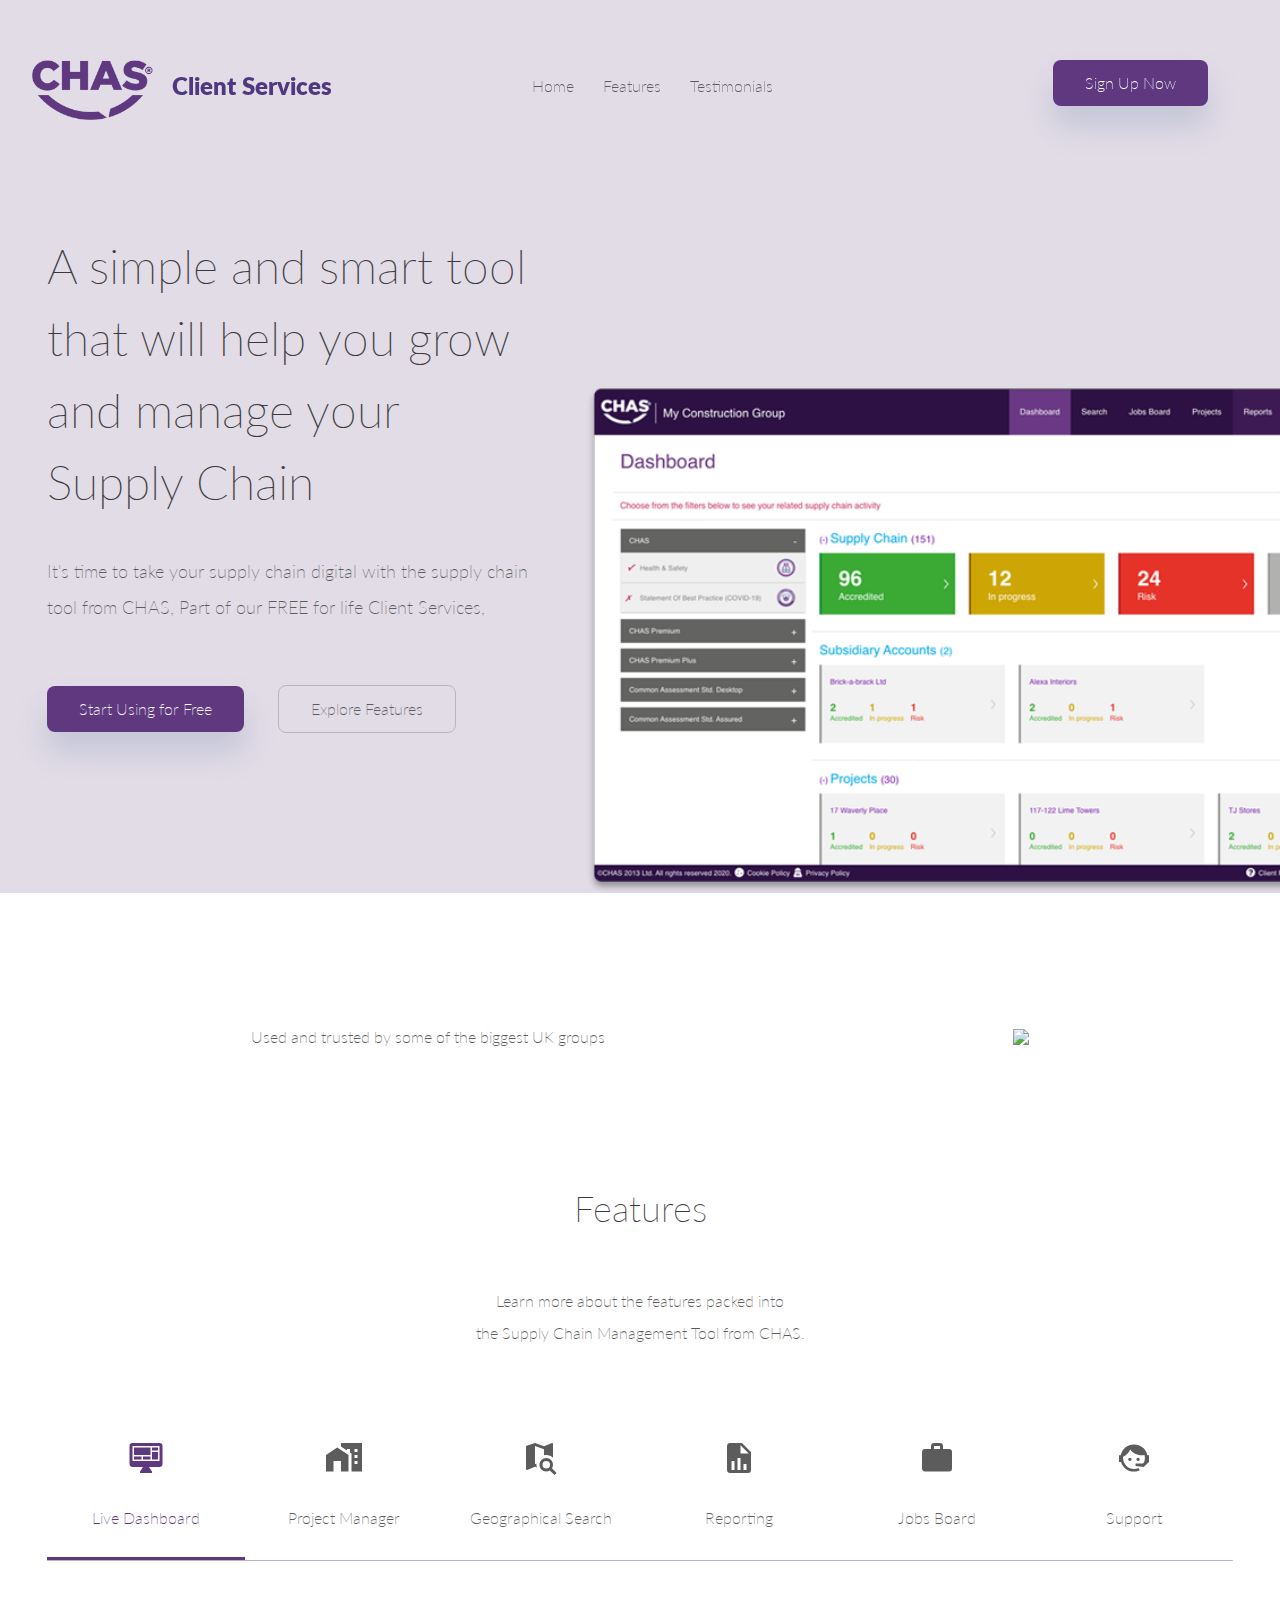
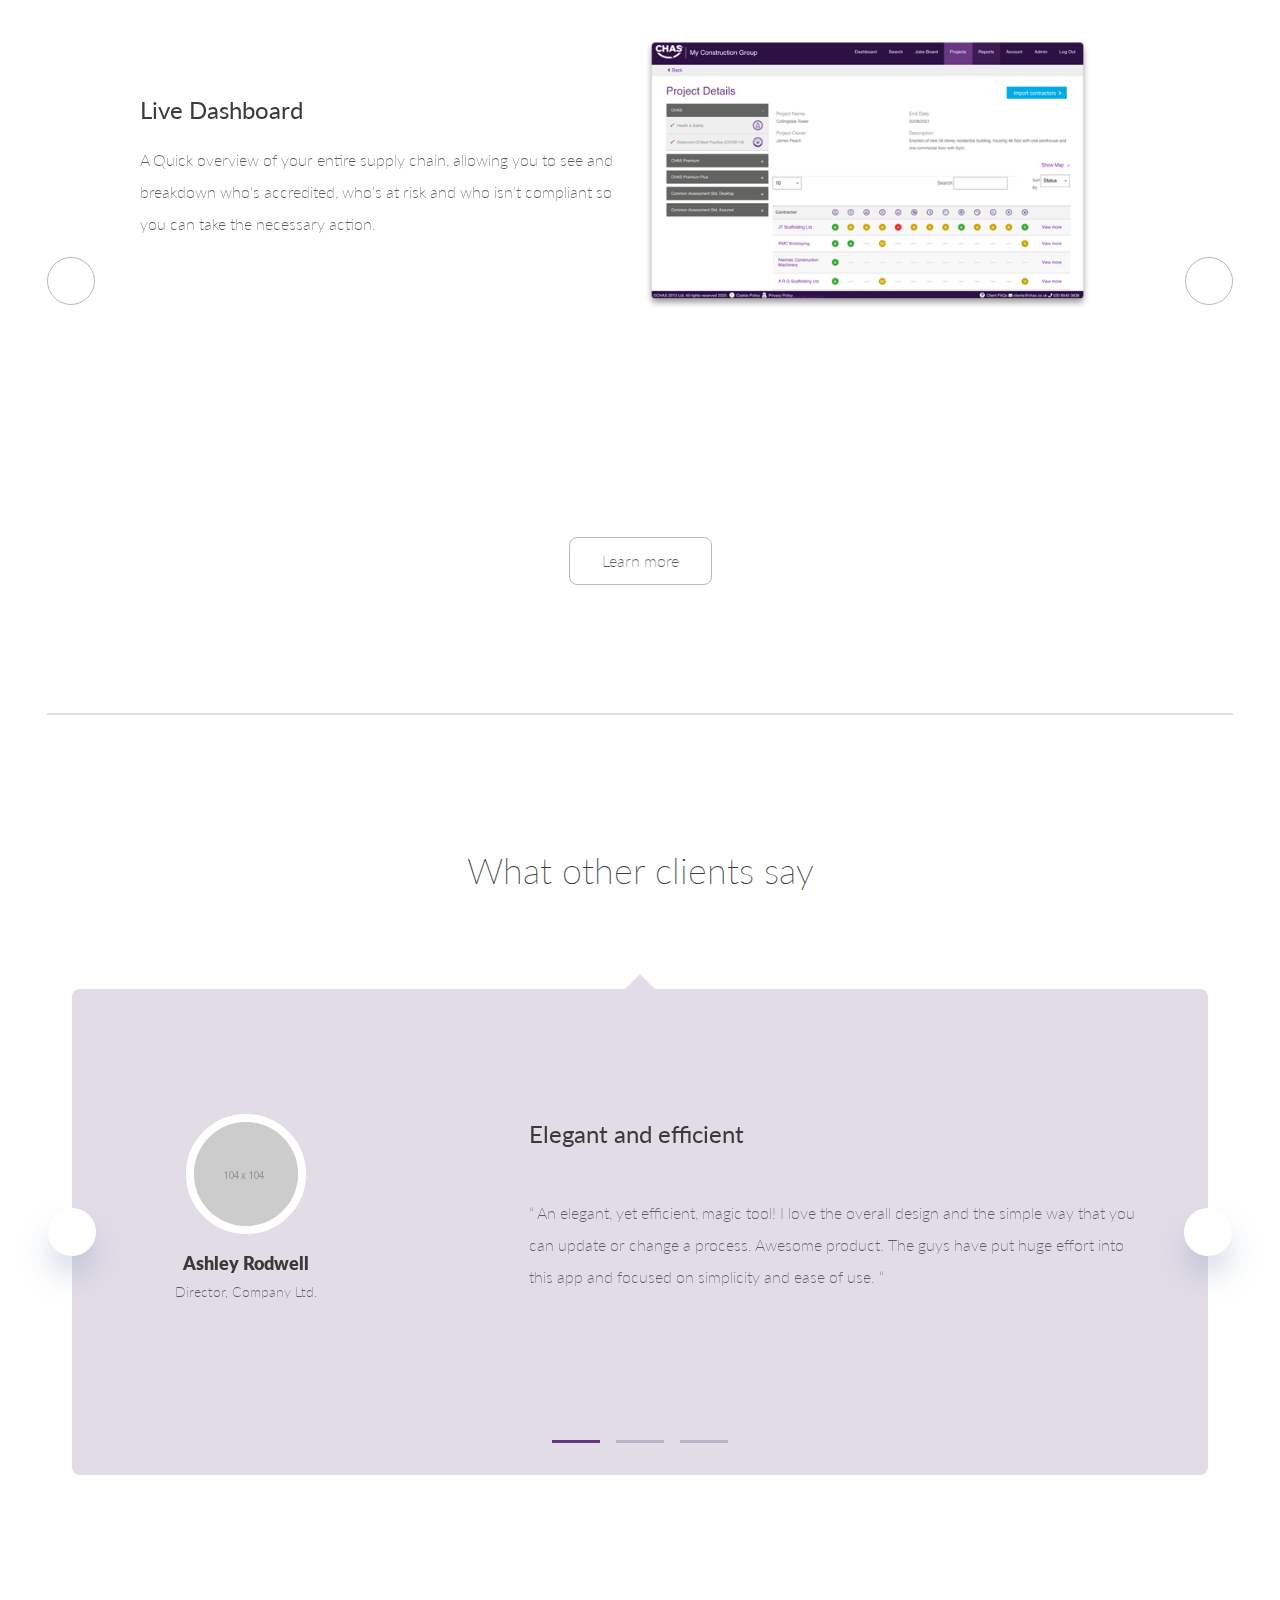
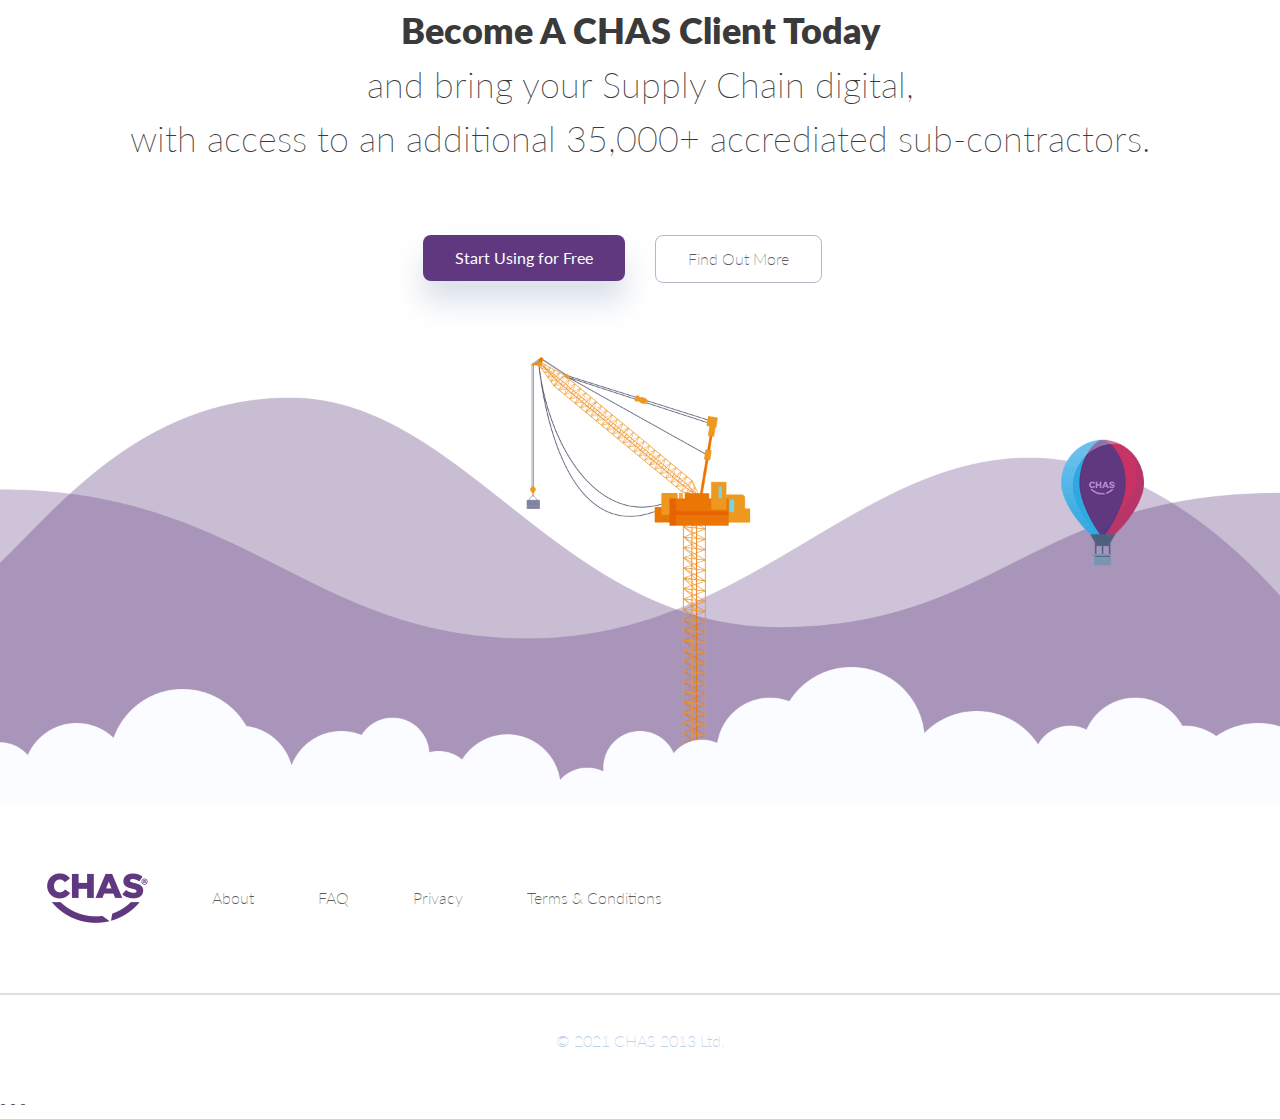
==== CHASCS/index.html @ 73f281e6 "CHAS Upload" ====
<!DOCTYPE html>
<html lang="en">
<head>
  <meta charset="UTF-8">
  <meta name="viewport" content="width=device-width, initial-scale=1.0">
  <meta http-equiv="X-UA-Compatible" content="ie=edge">
  <link rel="stylesheet" href="chas-clientservices.css" id="main_style">
  <link rel="preconnect" href="https://fonts.gstatic.com">
<link href="https://fonts.googleapis.com/css2?family=Lato:wght@300;400;900&display=swap" rel="stylesheet">
  <link href="https://cdn.materialdesignicons.com/2.0.46/css/materialdesignicons.min.css" rel="stylesheet">
  <link rel="stylesheet" href="jquery-ui.min.css">
  <title>CHAS Client Services</title>
  <link rel="icon" href="https://www.chas.co.uk/wp-content/uploads/2019/12/favicon-96x96-1.png.pagespeed.ce.lgT02ki_Eb.png" sizes="32x32"/>
<link rel="icon" href="https://www.chas.co.uk/wp-content/uploads/2019/12/favicon-96x96-1.png.pagespeed.ce.lgT02ki_Eb.png" sizes="192x192"/>
<link rel="apple-touch-icon" href="https://www.chas.co.uk/wp-content/uploads/2019/12/favicon-96x96-1.png.pagespeed.ce.lgT02ki_Eb.png"/>
<meta name="msapplication-TileImage" content="https://www.chas.co.uk/wp-content/uploads/2019/12/favicon-96x96-1.png"/>
</head>
	
<body>


<!--Main menu-->
<div class="menu">
  <div class="container menu__wrapper">
    <div class="row">
      <div class="menu__logo menu__item">
        <a href="index.html">
			<img src="CHAS-logo.png" style="height:60px;"></img>
          <p class="menu__logo-title" style="color:#503880;">Client Services</p>
        </a>
      </div>
      <div class="menu__item d-t-none">
        <nav class="menu__center-nav">
          <ul>
            <li>
              
                <a href="#top" class="link link--gray">Home
                </a>
            </li>
            <li><a href="#features" class="link link--gray">Features</a></li>
            <li><a href="#testimonials" class="link link--gray">Testimonials</a></li>
          </ul>
        </nav>
      </div>
      <div class="menu__item">
        <nav class="menu__right-nav d-l-none">
          <ul>
            <li><a href="https://www.chas.co.uk/sign-up-as-a-chas-client/" class="site-btn site-btn--accent">Sign Up Now</a></li>
          </ul>
        </nav>
        <div class="d-none d-t-block">
          <button type="button" class="menu__mobile-button">
            <span><i class="mdi mdi-menu" aria-hidden="true"></i></span>
          </button>
        </div>
      </div>
    </div>
  </div>
</div>
<!--Main menu-->

<!--Mobile menu-->
<div class="mobile-menu d-none d-t-block">
  <div class="container">
    <div class="mobile-menu__logo">
     <img src="CHAS-logo.png" style="height:40px;"></img>
    </div>
    <button type="button" class="mobile-menu__close">
      <span><i class="mdi mdi-close" aria-hidden="true"></i></span>
    </button>
    <nav class="mobile-menu__wrapper">
      <ul class="mobile-menu__ul">
		  <li class="mobile-menu__li"><a href="#top" class="link link--dark-gray">Home</a></li>
        <li class="mobile-menu__li"><a href="#features" class="link link--dark-gray">Features</a></li>
        <li class="mobile-menu__li"><a href="#testimonials" class="link link--dark-gray">Testimonials</a></li>
        <li class="mobile-menu__li"><a href="https://www.chas.co.uk/sign-up-as-a-chas-client/" class="site-btn site-btn--accent">Become A Client</a></li>
      
      </ul>
    </nav>
  </div>
</div>
<!--Mobile menu-->

<!--Header-->
<header class="header-home header-home--color" id="top">
  <div class="container">
    <div class="row header-home__webapp-img-wrap">
      <img alt="" class="header-home__webapp-img" src="img_bg_webapp.png">
      <div class="col-12">
        <h2 class="header-home__title">A simple and smart tool that will help you grow and manage your Supply Chain</h2>
        <p class="header-home__description header-home__description--webapp">It's time to take your supply chain digital with the supply chain tool from CHAS, Part of our FREE for life Client Services,</p>
        <div class="header-home__btns header-home__btns-webapp">
          <a href="https://www.chas.co.uk/sign-up-as-a-chas-client/" class="site-btn site-btn--accent header-home__btn">Start Using for Free</a>
          <a href="#features" class="site-btn site-btn--invert header-home__btn">Explore Features</a>
        </div>
      </div>
    </div>
  </div>
</header>
<!--Header-->

<!--Trusted by-->
<div class="section section--first">
  <div class="container">
    <div class="row logo">
      <div class="col-12">
        <div class="logo__row">
          <p>Used and trusted by some of the biggest UK groups</p>
          <div class="logo__logos" id="features">
            <img src="https://www.chas.co.uk/wp-content/uploads/2020/11/client-logos-v2-1024x164.png.pagespeed.ce.Z-mnIVhFPS.png" >
          </div>
        </div>
      </div>
    </div>
  </div>
</div>
<!--Trusted by-->

<!--Features-->
<section class="section">
  <div class="container">
    <div class="row">
      <div class="col-12">
        <h3 class="section__title">Features</h3>
        <p class="section__description">Learn more about the features packed into<br>the Supply Chain Management Tool from CHAS.</p>
      </div>
    </div>
    <div class="row carousel">
      <div class="col-12">
        <div class="carousel__navigation">
          <ul id="carousel__navigation-feature-slider" class="carousel__navigation-items" role="tablist">
			   <li class="carousel__navigation-item slick-active" role="presentation" tabindex="0">
              <svg style="width:36px;height:36px" viewBox="0 0 24 24">
    <path fill="currentColor" d="M21,14V4H3V14H21M21,2A2,2 0 0,1 23,4V16A2,2 0 0,1 21,18H14L16,21V22H8V21L10,18H3C1.89,18 1,17.1 1,16V4C1,2.89 1.89,2 3,2H21M4,5H15V10H4V5M16,5H20V7H16V5M20,8V13H16V8H20M4,11H9V13H4V11M10,11H15V13H10V11Z" />
</svg>
              <p>Live Dashboard</p>
            </li>
            <li class="carousel__navigation-item" role="presentation" tabindex="1">
              <svg style="width:36px;height:36px" viewBox="0 0 24 24">
    <path fill="currentColor" d="M0,21V10L7.5,5L15,10V21H10V14H5V21H0M24,2V21H17V8.93L16,8.27V6H14V6.93L10,4.27V2H24M21,14H19V16H21V14M21,10H19V12H21V10M21,6H19V8H21V6Z" />
</svg>
              <p>Project Manager</p>
            </li>
            <li class="carousel__navigation-item" role="presentation" tabindex="2">
             <svg style="width:36px;height:36px" viewBox="0 0 24 24">
    <path fill="currentColor" d="M15.5,12C18,12 20,14 20,16.5C20,17.38 19.75,18.21 19.31,18.9L22.39,22L21,23.39L17.88,20.32C17.19,20.75 16.37,21 15.5,21C13,21 11,19 11,16.5C11,14 13,12 15.5,12M15.5,14A2.5,2.5 0 0,0 13,16.5A2.5,2.5 0 0,0 15.5,19A2.5,2.5 0 0,0 18,16.5A2.5,2.5 0 0,0 15.5,14M14,6.11L8,4V15.89L9,16.24V16.5C9,17.14 9.09,17.76 9.26,18.34L8,17.9L2.66,19.97L2.5,20A0.5,0.5 0 0,1 2,19.5V4.38C2,4.15 2.15,3.97 2.36,3.9L8,2L14,4.1L19.34,2H19.5A0.5,0.5 0 0,1 20,2.5V11.81C18.83,10.69 17.25,10 15.5,10C15,10 14.5,10.06 14,10.17V6.11Z" />
</svg>
              <p>Geographical Search</p>
            </li>
            <li class="carousel__navigation-item" role="presentation" tabindex="3">
            <svg style="width:36px;height:36px" viewBox="0 0 24 24">
     <path fill="currentColor" d="M13,9H18.5L13,3.5V9M6,2H14L20,8V20A2,2 0 0,1 18,22H6C4.89,22 4,21.1 4,20V4C4,2.89 4.89,2 6,2M7,20H9V14H7V20M11,20H13V12H11V20M15,20H17V16H15V20Z" />
</svg>
              <p>Reporting</p>
            </li>
            <li class="carousel__navigation-item" role="presentation" tabindex="4">
             <svg style="width:36px;height:36px" viewBox="0 0 24 24">
    <path fill="currentColor" d="M10,2H14A2,2 0 0,1 16,4V6H20A2,2 0 0,1 22,8V19A2,2 0 0,1 20,21H4C2.89,21 2,20.1 2,19V8C2,6.89 2.89,6 4,6H8V4C8,2.89 8.89,2 10,2M14,6V4H10V6H14Z" />
</svg>
              <p>Jobs Board</p>
            </li>
            
            <li class="carousel__navigation-item" role="presentation" tabindex="5">
              <svg style="width:36px;height:36px" viewBox="0 0 24 24">
    <path fill="currentColor" d="M18.72,14.76C19.07,13.91 19.26,13 19.26,12C19.26,11.28 19.15,10.59 18.96,9.95C18.31,10.1 17.63,10.18 16.92,10.18C13.86,10.18 11.15,8.67 9.5,6.34C8.61,8.5 6.91,10.26 4.77,11.22C4.73,11.47 4.73,11.74 4.73,12A7.27,7.27 0 0,0 12,19.27C13.05,19.27 14.06,19.04 14.97,18.63C15.54,19.72 15.8,20.26 15.78,20.26C14.14,20.81 12.87,21.08 12,21.08C9.58,21.08 7.27,20.13 5.57,18.42C4.53,17.38 3.76,16.11 3.33,14.73H2V10.18H3.09C3.93,6.04 7.6,2.92 12,2.92C14.4,2.92 16.71,3.87 18.42,5.58C19.69,6.84 20.54,8.45 20.89,10.18H22V14.67H22V14.69L22,14.73H21.94L18.38,18L13.08,17.4V15.73H17.91L18.72,14.76M9.27,11.77C9.57,11.77 9.86,11.89 10.07,12.11C10.28,12.32 10.4,12.61 10.4,12.91C10.4,13.21 10.28,13.5 10.07,13.71C9.86,13.92 9.57,14.04 9.27,14.04C8.64,14.04 8.13,13.54 8.13,12.91C8.13,12.28 8.64,11.77 9.27,11.77M14.72,11.77C15.35,11.77 15.85,12.28 15.85,12.91C15.85,13.54 15.35,14.04 14.72,14.04C14.09,14.04 13.58,13.54 13.58,12.91A1.14,1.14 0 0,1 14.72,11.77Z" />
</svg>
              <p>Support</p>
            </li>
          </ul>
        </div>
      </div>
      <div class="col-12">
        <div class="slider slider-img slider-img--big" id="feature-slider">
			<div class="carousel__slide">
            <div class="carousel__slide-content">
              <h4 class="carousel__slide-title">Live Dashboard</h4>
              <p class="carousel__slide-description">A Quick overview of your entire supply chain, allowing you to see and breakdown who's accredited, who's at risk and who isn't compliant so you can take the necessary action.</p>
            </div>
            <div class="carousel__slide-img">
              <img alt="" src="projects.png">
            </div>
          </div>
          <div class="carousel__slide">
            <div class="carousel__slide-content">
              <h4 class="carousel__slide-title">Manage Projects with ease</h4>
              <p class="carousel__slide-description">Create new projects and easily add, remove and view sub-contractors so you can easily identify who from your supply chain is working on what. </p>
            </div>
            <div class="carousel__slide-img">
              <img alt="" src="projects.png">
            </div>
          </div>
          <div class="carousel__slide">
            <div class="carousel__slide-content">
              <h4 class="carousel__slide-title">Search</h4>
              <p class="carousel__slide-description">Search by location, accreditation status, membership level, location and more and then view returned results on an easy to view map.</p>
            </div>
            <div class="carousel__slide-img">
              <img alt="" src="search.png">
            </div>
          </div>
          <div class="carousel__slide">
            <div class="carousel__slide-content">
              <h4 class="carousel__slide-title">Easy to Create Reporting</h4>
              <p class="carousel__slide-description">Create reports with ease. Simply select the data you want to export and create an excel report, we'll then generate it and all you need to do is download it. </p>
            </div>
            <div class="carousel__slide-img">
              <img alt="" src="projects.png">
            </div>
          </div>
          <div class="carousel__slide">
            <div class="carousel__slide-content">
              <h4 class="carousel__slide-title">Fill Jobs</h4>
              <p class="carousel__slide-description">Create Jobs and promote these to your entire supply chain, plus an additional 35,000+ accrediated sub-contractors, with full control over the locations, membership level and even industry type you'd like the job to be posted to. </p>
            </div>
            <div class="carousel__slide-img">
              <img alt="" src="projects.png">
            </div>
          </div>
          <div class="carousel__slide">
            <div class="carousel__slide-content">
              <h4 class="carousel__slide-title">Human Support</h4>
              <p class="carousel__slide-description">We don't use any AI-Based support bot's, whenever you need help, or something just isnt working quite as it should. You can speak to a member of our client services team by email or phone.</p>
            </div>
            <div class="carousel__slide-img">
              <img alt="" src="support-line.png">
            </div>
          </div>
        </div>
      </div>
    </div>
    <div class="row">
      <div class="col-12">
        <div class="site-btn--center">
          <a class="site-btn site-btn--light" href="https://www.chas.co.uk/clients/">Learn more</a>
        </div>
      </div>
    </div>
    <hr>
  </div>
</section>
<!--Features-->

<!--Testimonials-->
<section class="section" id="testimonials">
  <div class="container">
    <div class="row">
      <div class="col-12">
        <h3 class="section__title">What other clients say</h3>
      </div>
    </div>
    <div class="row carousel">
      <div class="col-12">
        <div class="slider carousel__slider--think">
          <div class="carousel__slide-wrap">
            <div class="carousel__slide">
              <div class="carousel__slide-avatar">
                <img alt="" class="carousel__slide-avatar-img" src="img_believe_avatar.png">
                <p class="carousel__slide-avatar-name">Ashley Rodwell</p>
                <p class="carousel__slide-avatar-work">Director, Company Ltd.</p>
              </div>
              <div class="carousel__slide-quote">
                <h4 class="carousel__slide-quote-title">Elegant and efficient</h4>
                <p class="carousel__slide-quote-description">“ An elegant, yet efficient, magic tool! I love the
                  overall design and the simple way that you can update or change a process. Awesome product. The
                  guys have put huge effort into this app and focused on simplicity and ease of use. “</p>
              </div>
            </div>
          </div>
          <div class="carousel__slide-wrap">
            <div class="carousel__slide">
              <div class="carousel__slide-avatar">
                <img alt="" class="carousel__slide-avatar-img" src="img_believe_avatar.png">
                <p class="carousel__slide-avatar-name">Jack Brewster</p>
                <p class="carousel__slide-avatar-work">Director, Company Ltd.</p>
              </div>
              <div class="carousel__slide-quote">
                <h4 class="carousel__slide-quote-title">Elegant and efficient</h4>
                <p class="carousel__slide-quote-description">“ An elegant, yet efficient, magic tool! I love the
                  overall design and the simple way that you can update or change a process. Awesome product. The
                  guys have put huge effort into this app and focused on simplicity and ease of use. “</p>
              </div>
            </div>
          </div>
          <div class="carousel__slide-wrap">
            <div class="carousel__slide">
              <div class="carousel__slide-avatar">
                <img alt="" class="carousel__slide-avatar-img" src="img_believe_avatar.png">
                <p class="carousel__slide-avatar-name">David Lamb</p>
                <p class="carousel__slide-avatar-work">Director, Company Ltd.</p>
              </div>
              <div class="carousel__slide-quote">
                <h4 class="carousel__slide-quote-title">Elegant and efficient</h4>
                <p class="carousel__slide-quote-description">“ An elegant, yet efficient, magic tool! I love the
                  overall design and the simple way that you can update or change a process. Awesome product. The
                  guys have put huge effort into this app and focused on simplicity and ease of use. “</p>
              </div>
            </div>
          </div>
        </div>
      </div>
    </div>
  </div>
</section>
<!--Testimonials-->

<!--Download-->
<section class="section section--last">
  <div class="container download">
    <div class="row">
      <div class="col-12">
        <h3 class="download__title">Become A CHAS Client Today</h3>
        <h3>and bring your Supply Chain digital,<br>with access to an additional 35,000+ accrediated sub-contractors.</h3>
      </div>
    </div>
    <div class="row download__btns">
      <div class="col-6">
        <a href="https://www.chas.co.uk/sign-up-as-a-chas-client/" class="site-btn site-btn--accent site-btn--right download__btn-first">
			<b>Start Using for Free</b></a>
      </div>
      <div class="col-6">
        <a href="https://www.chas.co.uk/clients/" class="site-btn site-btn--light site-btn--left">
          Find Out More</a>
      </div>
    </div>
  </div>
  <img alt="" class="section__img" src="img_backgroud_footer.png">
</section>
<!--Download-->

<!--Footer menu-->
<div class="container footer-menu">
  <div class="row">
    <div class="col-12">
		<img src="CHAS-logo.png" style="height:50px;"></img>
      <nav class="footer-menu__nav">
        <ul>
          <li><a class="link link--gray" href="https://www.chas.co.uk/about/">About</a></li>
          <li><a class="link link--gray" href="https://www.chas.co.uk/faq/">FAQ</a></li>
          <li><a class="link link--gray" href="https://www.chas.co.uk/privacy-policy/">Privacy</a></li>
          <li><a href="https://www.chas.co.uk/client-terms-conditions/" class="link link--gray">Terms &amp; Conditions</a></li>
        </ul>
      </nav>
      <p class="footer-menu__social">
        <a class="link link--gray" href="https://twitter.com/chas2013ltd">
          <i class="mdi mdi-twitter" aria-hidden="true"></i>
        </a>
        <a class="link link--gray" href="https://www.facebook.com/CHAS2013Ltd">
          <i class="mdi mdi-facebook" aria-hidden="true"></i>
        </a>
        <a class="link link--gray" href="https://www.linkedin.com/company/chas---contractors-health-&-safety-assessment-scheme/">
          <i class="mdi mdi-linkedin" aria-hidden="true"></i>
        </a>
        <a class="link link--gray" href="https://www.instagram.com/chas2013.ltd/">
          <i class="mdi mdi-instagram" aria-hidden="true"></i>
        </a>
      </p>
    </div>
  </div>
</div>
<!--Footer menu-->

<hr>

<!--Footer-->
<div class="footer">
  <div class="container">
    <div class="row">
      <div class="col-12">
        <p>© 2021 CHAS 2013 Ltd. </p>
      </div>
    </div>
  </div>
</div>
<!--Footer-->

<script src="jquery-2.2.4.min.js"></script> -
<script src="jquery.waypoints.js"></script> -
<script src="menu.js"></script> - 
<script src="mobile-menu.js"></script>
<script src="jquery-ui.min.js"></script>
<script src="pricing.js"></script>
<script src="slick.min.js"></script>
<script src="dragscrollable.min.js"></script>
<script src="device.js"></script>
<script src="carousel.js"></script>
<script src="style-switcher.js"></script>
</body>
</html>
---- CHASCS/chas-clientservices.css ----
@charset "UTF-8";.slick-slider{box-sizing:border-box;-webkit-touch-callout:none;-webkit-user-select:none;-moz-user-select:none;-ms-user-select:none;user-select:none;-ms-touch-action:pan-y;touch-action:pan-y;-webkit-tap-highlight-color:transparent}.slick-list,.slick-slider{position:relative;display:block}.slick-list{overflow:hidden;margin:0;padding:0}.slick-list:focus{outline:none}.slick-list.dragging{cursor:pointer;cursor:hand}.slick-slider .slick-list,.slick-slider .slick-track{transform:translateZ(0)}.slick-track{position:relative;left:0;top:0;display:block;margin-left:auto;margin-right:auto}.slick-track:after,.slick-track:before{content:"";display:table}.slick-track:after{clear:both}.slick-loading .slick-track{visibility:hidden}.slick-slide{float:left;height:100%;min-height:1px;display:none}[dir=rtl] .slick-slide{float:right}.slick-slide img{display:block}.slick-slide.slick-loading img{display:none}.slick-slide.dragging img{pointer-events:none}.slick-initialized .slick-slide{display:block}.slick-loading .slick-slide{visibility:hidden}.slick-vertical .slick-slide{display:block;height:auto;border:1px solid transparent}.slick-arrow.slick-hidden{display:none}.slick-loading .slick-list{background:#fff slick-image-url("ajax-loader.gif") 50% no-repeat}.slick-next,.slick-prev{position:absolute;display:block;height:20px;width:20px;line-height:0;font-size:0;cursor:pointer;top:50%;transform:translateY(-50%);padding:0;border:none}.slick-next,.slick-next:focus,.slick-next:hover,.slick-prev,.slick-prev:focus,.slick-prev:hover{background:transparent;color:transparent;outline:none}.slick-next:focus:before,.slick-next:hover:before,.slick-prev:focus:before,.slick-prev:hover:before{opacity:1}.slick-next.slick-disabled:before,.slick-prev.slick-disabled:before{opacity:.25}.slick-next:before,.slick-prev:before{font-size:20px;line-height:1;color:#fff;opacity:.75;-webkit-font-smoothing:antialiased;-moz-osx-font-smoothing:grayscale}.slick-prev{left:-25px}[dir=rtl] .slick-prev{left:auto;right:-25px}.slick-prev:before{content:"←"}[dir=rtl] .slick-prev:before{content:"→"}.slick-next{right:-25px}[dir=rtl] .slick-next{left:-25px;right:auto}.slick-next:before{content:"→"}[dir=rtl] .slick-next:before{content:"←"}.slick-dotted.slick-slider{margin-bottom:30px}.slick-dots{position:absolute;bottom:-25px;list-style:none;display:block;text-align:center;padding:0;margin:0;width:100%}.slick-dots li{position:relative;display:inline-block;margin:0 5px;padding:0}.slick-dots li,.slick-dots li button{height:20px;width:20px;cursor:pointer}.slick-dots li button{border:0;background:transparent;display:block;outline:none;line-height:0;font-size:0;color:transparent;padding:5px}.slick-dots li button:focus,.slick-dots li button:hover{outline:none}.slick-dots li button:focus:before,.slick-dots li button:hover:before{opacity:1}.slick-dots li button:before{position:absolute;top:0;left:0;content:"•";width:20px;height:20px;font-size:6px;line-height:20px;text-align:center;color:#000;opacity:.25;-webkit-font-smoothing:antialiased;-moz-osx-font-smoothing:grayscale}.slick-dots li.slick-active button:before{color:#000;opacity:.75}

/*! lightgallery - v1.6.9 - 2018-04-03
* http://sachinchoolur.github.io/lightGallery/
* Copyright (c) 2018 Sachin N; Licensed GPLv3 */@font-face{font-family:lg;src:url(../../fonts/lg.eot?n1z373);src:url(../../fonts/lg.eot?#iefixn1z373) format("embedded-opentype"),url(../../fonts/lg.woff?n1z373) format("woff"),url(../../fonts/lg.ttf?n1z373) format("truetype"),url(../../fonts/lg.svg?n1z373#lg) format("svg");font-weight:400;font-style:normal}.lg-icon{font-family:lg;speak:none;font-style:normal;font-weight:400;font-variant:normal;text-transform:none;line-height:1;-webkit-font-smoothing:antialiased;-moz-osx-font-smoothing:grayscale}.lg-actions .lg-next,.lg-actions .lg-prev{background-color:rgba(0,0,0,.45);border-radius:2px;color:#999;cursor:pointer;display:block;font-size:22px;margin-top:-10px;padding:8px 10px 9px;position:absolute;top:50%;z-index:1080;border:none;outline:none}.lg-actions .lg-next.disabled,.lg-actions .lg-prev.disabled{pointer-events:none;opacity:.5}.lg-actions .lg-next:hover,.lg-actions .lg-prev:hover{color:#fff}.lg-actions .lg-next{right:20px}.lg-actions .lg-next:before{content:"\e095"}.lg-actions .lg-prev{left:20px}.lg-actions .lg-prev:after{content:"\e094"}@keyframes a{0%{left:0}50%{left:-30px}to{left:0}}@keyframes b{0%{left:0}50%{left:30px}to{left:0}}.lg-outer.lg-right-end .lg-object{animation:a .3s;position:relative}.lg-outer.lg-left-end .lg-object{animation:b .3s;position:relative}.lg-toolbar{z-index:1082;left:0;position:absolute;top:0;width:100%;background-color:rgba(0,0,0,.45)}.lg-toolbar .lg-icon{color:#999;cursor:pointer;float:right;font-size:24px;height:47px;line-height:27px;padding:10px 0;text-align:center;width:50px;text-decoration:none!important;outline:medium none;transition:color .2s linear}.lg-toolbar .lg-icon:hover{color:#fff}.lg-toolbar .lg-close:after{content:"\e070"}.lg-toolbar .lg-download:after{content:"\e0f2"}.lg-sub-html{background-color:rgba(0,0,0,.45);bottom:0;color:#eee;font-size:16px;left:0;padding:10px 40px;position:fixed;right:0;text-align:center;z-index:1080}.lg-sub-html h4{margin:0;font-size:13px;font-weight:700}.lg-sub-html p{font-size:12px;margin:5px 0 0}#lg-counter{color:#999;display:inline-block;font-size:16px;padding-left:20px;padding-top:12px;vertical-align:middle}.lg-next,.lg-prev,.lg-toolbar{opacity:1;transition:transform .35s cubic-bezier(0,0,.25,1) 0s,opacity .35s cubic-bezier(0,0,.25,1) 0s,color .2s linear}.lg-hide-items .lg-prev{opacity:0;transform:translate3d(-10px,0,0)}.lg-hide-items .lg-next{opacity:0;transform:translate3d(10px,0,0)}.lg-hide-items .lg-toolbar{opacity:0;transform:translate3d(0,-10px,0)}body:not(.lg-from-hash) .lg-outer.lg-start-zoom .lg-object{transform:scale3d(.5,.5,.5);opacity:0;transition:transform .25s cubic-bezier(0,0,.25,1) 0s,opacity .25s cubic-bezier(0,0,.25,1)!important;transform-origin:50% 50%}body:not(.lg-from-hash) .lg-outer.lg-start-zoom .lg-item.lg-complete .lg-object{transform:scaleX(1);opacity:1}.lg-outer .lg-thumb-outer{background-color:#0d0a0a;bottom:0;position:absolute;width:100%;z-index:1080;max-height:350px;transform:translate3d(0,100%,0);transition:transform .25s cubic-bezier(0,0,.25,1) 0s}.lg-outer .lg-thumb-outer.lg-grab .lg-thumb-item{cursor:-webkit-grab;cursor:-o-grab;cursor:-ms-grab;cursor:grab}.lg-outer .lg-thumb-outer.lg-grabbing .lg-thumb-item{cursor:move;cursor:-webkit-grabbing;cursor:-o-grabbing;cursor:-ms-grabbing;cursor:grabbing}.lg-outer .lg-thumb-outer.lg-dragging .lg-thumb{transition-duration:0s!important}.lg-outer.lg-thumb-open .lg-thumb-outer{transform:translateZ(0)}.lg-outer .lg-thumb{padding:10px 0;height:100%;margin-bottom:-5px}.lg-outer .lg-thumb-item{border-radius:5px;cursor:pointer;float:left;overflow:hidden;height:100%;border:2px solid #fff;border-radius:4px;margin-bottom:5px}@media (min-width:1025px){.lg-outer .lg-thumb-item{transition:border-color .25s ease}}.lg-outer .lg-thumb-item.active,.lg-outer .lg-thumb-item:hover{border-color:#a90707}.lg-outer .lg-thumb-item img{width:100%;height:100%;-o-object-fit:cover;object-fit:cover}.lg-outer.lg-has-thumb .lg-item{padding-bottom:120px}.lg-outer.lg-can-toggle .lg-item{padding-bottom:0}.lg-outer.lg-pull-caption-up .lg-sub-html{transition:bottom .25s ease}.lg-outer.lg-pull-caption-up.lg-thumb-open .lg-sub-html{bottom:100px}.lg-outer .lg-toogle-thumb{background-color:#0d0a0a;border-radius:2px 2px 0 0;color:#999;cursor:pointer;font-size:24px;height:39px;line-height:27px;padding:5px 0;position:absolute;right:20px;text-align:center;top:-39px;width:50px}.lg-outer .lg-toogle-thumb:after{content:"\e1ff"}.lg-outer .lg-toogle-thumb:hover{color:#fff}.lg-outer .lg-video-cont{display:inline-block;vertical-align:middle;max-width:1140px;max-height:100%;width:100%;padding:0 5px}.lg-outer .lg-video{width:100%;height:0;padding-bottom:56.25%;overflow:hidden;position:relative}.lg-outer .lg-video .lg-object{display:inline-block;position:absolute;top:0;left:0;width:100%!important;height:100%!important}.lg-outer .lg-video .lg-video-play{width:84px;height:59px;position:absolute;left:50%;top:50%;margin-left:-42px;margin-top:-30px;z-index:1080;cursor:pointer}.lg-outer .lg-has-iframe .lg-video{-webkit-overflow-scrolling:touch;overflow:auto}.lg-outer .lg-has-vimeo .lg-video-play{background:url(../img/vimeo-play.png) no-repeat scroll 0 0 transparent}.lg-outer .lg-has-vimeo:hover .lg-video-play{background:url(../img/vimeo-play.png) no-repeat scroll 0 -58px transparent}.lg-outer .lg-has-html5 .lg-video-play{background:transparent url(../img/video-play.png) no-repeat scroll 0 0;height:64px;margin-left:-32px;margin-top:-32px;width:64px;opacity:.8}.lg-outer .lg-has-html5:hover .lg-video-play{opacity:1}.lg-outer .lg-has-youtube .lg-video-play{background:url(../img/youtube-play.png) no-repeat scroll 0 0 transparent}.lg-outer .lg-has-youtube:hover .lg-video-play{background:url(../img/youtube-play.png) no-repeat scroll 0 -60px transparent}.lg-outer .lg-video-object{width:100%!important;height:100%!important;position:absolute;top:0;left:0}.lg-outer .lg-has-video .lg-video-object{visibility:hidden}.lg-outer .lg-has-video.lg-video-playing .lg-object,.lg-outer .lg-has-video.lg-video-playing .lg-video-play{display:none}.lg-outer .lg-has-video.lg-video-playing .lg-video-object{visibility:visible}.lg-progress-bar{background-color:#333;height:5px;left:0;position:absolute;top:0;width:100%;z-index:1083;opacity:0;transition:opacity .08s ease 0s}.lg-progress-bar .lg-progress{background-color:#a90707;height:5px;width:0}.lg-progress-bar.lg-start .lg-progress{width:100%}.lg-show-autoplay .lg-progress-bar{opacity:1}.lg-autoplay-button:after{content:"\e01d"}.lg-show-autoplay .lg-autoplay-button:after{content:"\e01a"}.lg-outer.lg-css3.lg-zoom-dragging .lg-item.lg-complete.lg-zoomable .lg-image,.lg-outer.lg-css3.lg-zoom-dragging .lg-item.lg-complete.lg-zoomable .lg-img-wrap{transition-duration:0s}.lg-outer.lg-use-transition-for-zoom .lg-item.lg-complete.lg-zoomable .lg-img-wrap{transition:transform .3s cubic-bezier(0,0,.25,1) 0s}.lg-outer.lg-use-left-for-zoom .lg-item.lg-complete.lg-zoomable .lg-img-wrap{transition:left .3s cubic-bezier(0,0,.25,1) 0s,top .3s cubic-bezier(0,0,.25,1) 0s}.lg-outer .lg-item.lg-complete.lg-zoomable .lg-img-wrap{transform:translateZ(0);-webkit-backface-visibility:hidden;backface-visibility:hidden}.lg-outer .lg-item.lg-complete.lg-zoomable .lg-image{transform:scaleX(1);transition:transform .3s cubic-bezier(0,0,.25,1) 0s,opacity .15s!important;transform-origin:0 0;-webkit-backface-visibility:hidden;backface-visibility:hidden}#lg-zoom-in:after{content:"\e311"}#lg-actual-size{font-size:20px}#lg-actual-size:after{content:"\e033"}#lg-zoom-out{opacity:.5;pointer-events:none}#lg-zoom-out:after{content:"\e312"}.lg-zoomed #lg-zoom-out{opacity:1;pointer-events:auto}.lg-outer .lg-pager-outer{bottom:60px;left:0;position:absolute;right:0;text-align:center;z-index:1080;height:10px}.lg-outer .lg-pager-outer.lg-pager-hover .lg-pager-cont{overflow:visible}.lg-outer .lg-pager-cont{cursor:pointer;display:inline-block;overflow:hidden;position:relative;vertical-align:top;margin:0 5px}.lg-outer .lg-pager-cont:hover .lg-pager-thumb-cont{opacity:1;transform:translateZ(0)}.lg-outer .lg-pager-cont.lg-pager-active .lg-pager{box-shadow:inset 0 0 0 2px #fff}.lg-outer .lg-pager-thumb-cont{background-color:#fff;color:#fff;bottom:100%;height:83px;left:0;margin-bottom:20px;margin-left:-60px;opacity:0;padding:5px;position:absolute;width:120px;border-radius:3px;transition:opacity .15s ease 0s,transform .15s ease 0s;transform:translate3d(0,5px,0)}.lg-outer .lg-pager-thumb-cont img{width:100%;height:100%}.lg-outer .lg-pager{background-color:hsla(0,0%,100%,.5);border-radius:50%;box-shadow:inset 0 0 0 8px hsla(0,0%,100%,.7);display:block;height:12px;transition:box-shadow .3s ease 0s;width:12px}.lg-outer .lg-pager:focus,.lg-outer .lg-pager:hover{box-shadow:inset 0 0 0 8px #fff}.lg-outer .lg-caret{border-left:10px solid transparent;border-right:10px solid transparent;border-top:10px dashed;bottom:-10px;display:inline-block;height:0;left:50%;margin-left:-5px;position:absolute;vertical-align:middle;width:0}.lg-fullscreen:after{content:"\e20c"}.lg-fullscreen-on .lg-fullscreen:after{content:"\e20d"}.lg-outer #lg-dropdown-overlay{background-color:rgba(0,0,0,.25);bottom:0;cursor:default;left:0;position:fixed;right:0;top:0;z-index:1081;opacity:0;visibility:hidden;transition:visibility 0s linear .18s,opacity .18s linear 0s}.lg-outer.lg-dropdown-active #lg-dropdown-overlay,.lg-outer.lg-dropdown-active .lg-dropdown{transition-delay:0s;transform:translateZ(0);opacity:1;visibility:visible}.lg-outer.lg-dropdown-active #lg-share{color:#fff}.lg-outer .lg-dropdown{background-color:#fff;border-radius:2px;font-size:14px;list-style-type:none;margin:0;padding:10px 0;position:absolute;right:0;text-align:left;top:50px;opacity:0;visibility:hidden;transform:translate3d(0,5px,0);transition:transform .18s linear 0s,visibility 0s linear .5s,opacity .18s linear 0s}.lg-outer .lg-dropdown:after{content:"";display:block;height:0;width:0;position:absolute;border:8px solid transparent;border-bottom-color:#fff;right:16px;top:-16px}.lg-outer .lg-dropdown>li:last-child{margin-bottom:0}.lg-outer .lg-dropdown>li:hover .lg-icon,.lg-outer .lg-dropdown>li:hover a{color:#333}.lg-outer .lg-dropdown a{color:#333;display:block;white-space:pre;padding:4px 12px;font-family:Open Sans,Helvetica Neue,Helvetica,Arial,sans-serif;font-size:12px}.lg-outer .lg-dropdown a:hover{background-color:rgba(0,0,0,.07)}.lg-outer .lg-dropdown .lg-dropdown-text{display:inline-block;line-height:1;margin-top:-3px;vertical-align:middle}.lg-outer .lg-dropdown .lg-icon{color:#333;display:inline-block;float:none;font-size:20px;height:auto;line-height:1;margin-right:8px;padding:0;vertical-align:middle;width:auto}.lg-outer #lg-share{position:relative}.lg-outer #lg-share:after{content:"\e80d"}.lg-outer #lg-share-facebook .lg-icon{color:#3b5998}.lg-outer #lg-share-facebook .lg-icon:after{content:"\e901"}.lg-outer #lg-share-twitter .lg-icon{color:#00aced}.lg-outer #lg-share-twitter .lg-icon:after{content:"\e904"}.lg-outer #lg-share-googleplus .lg-icon{color:#dd4b39}.lg-outer #lg-share-googleplus .lg-icon:after{content:"\e902"}.lg-outer #lg-share-pinterest .lg-icon{color:#cb2027}.lg-outer #lg-share-pinterest .lg-icon:after{content:"\e903"}.lg-group:after{content:"";display:table;clear:both}.lg-outer{width:100%;height:100%;position:fixed;top:0;left:0;z-index:1050;text-align:left;opacity:0;transition:opacity .15s ease 0s}.lg-outer *{box-sizing:border-box}.lg-outer.lg-visible{opacity:1}.lg-outer.lg-css3 .lg-item.lg-current,.lg-outer.lg-css3 .lg-item.lg-next-slide,.lg-outer.lg-css3 .lg-item.lg-prev-slide{transition-duration:inherit!important;transition-timing-function:inherit!important}.lg-outer.lg-css3.lg-dragging .lg-item.lg-current,.lg-outer.lg-css3.lg-dragging .lg-item.lg-next-slide,.lg-outer.lg-css3.lg-dragging .lg-item.lg-prev-slide{transition-duration:0s!important;opacity:1}.lg-outer.lg-grab img.lg-object{cursor:-webkit-grab;cursor:-o-grab;cursor:-ms-grab;cursor:grab}.lg-outer.lg-grabbing img.lg-object{cursor:move;cursor:-webkit-grabbing;cursor:-o-grabbing;cursor:-ms-grabbing;cursor:grabbing}.lg-outer .lg{height:100%;width:100%;position:relative;overflow:hidden;margin-left:auto;margin-right:auto;max-width:100%;max-height:100%}.lg-outer .lg-inner{width:100%;height:100%;position:absolute;left:0;top:0;white-space:nowrap}.lg-outer .lg-item{background:url(../img/loading.gif) no-repeat scroll 50% transparent;display:none!important}.lg-outer.lg-css3 .lg-current,.lg-outer.lg-css3 .lg-next-slide,.lg-outer.lg-css3 .lg-prev-slide,.lg-outer.lg-css .lg-current{display:inline-block!important}.lg-outer .lg-img-wrap,.lg-outer .lg-item{display:inline-block;text-align:center;position:absolute;width:100%;height:100%}.lg-outer .lg-img-wrap:before,.lg-outer .lg-item:before{content:"";display:inline-block;height:50%;width:1px;margin-right:-1px}.lg-outer .lg-img-wrap{position:absolute;padding:0 5px;left:0;right:0;top:0;bottom:0}.lg-outer .lg-item.lg-complete{background-image:none}.lg-outer .lg-item.lg-current{z-index:1060}.lg-outer .lg-image{display:inline-block;vertical-align:middle;max-width:100%;max-height:100%;width:auto!important;height:auto!important}.lg-outer.lg-show-after-load .lg-item .lg-object,.lg-outer.lg-show-after-load .lg-item .lg-video-play{opacity:0;transition:opacity .15s ease 0s}.lg-outer.lg-show-after-load .lg-item.lg-complete .lg-object,.lg-outer.lg-show-after-load .lg-item.lg-complete .lg-video-play{opacity:1}.lg-outer .lg-empty-html,.lg-outer.lg-hide-download #lg-download{display:none}.lg-backdrop{position:fixed;top:0;left:0;right:0;bottom:0;z-index:1040;background-color:#000;opacity:0;transition:opacity .15s ease 0s}.lg-backdrop.in{opacity:1}.lg-css3.lg-no-trans .lg-current,.lg-css3.lg-no-trans .lg-next-slide,.lg-css3.lg-no-trans .lg-prev-slide{transition:none 0s ease 0s!important}.lg-css3.lg-use-css3 .lg-item,.lg-css3.lg-use-left .lg-item{-webkit-backface-visibility:hidden;backface-visibility:hidden}.lg-css3.lg-fade .lg-item{opacity:0}.lg-css3.lg-fade .lg-item.lg-current{opacity:1}.lg-css3.lg-fade .lg-item.lg-current,.lg-css3.lg-fade .lg-item.lg-next-slide,.lg-css3.lg-fade .lg-item.lg-prev-slide{transition:opacity .1s ease 0s}.lg-css3.lg-slide.lg-use-css3 .lg-item{opacity:0}.lg-css3.lg-slide.lg-use-css3 .lg-item.lg-prev-slide{transform:translate3d(-100%,0,0)}.lg-css3.lg-slide.lg-use-css3 .lg-item.lg-next-slide{transform:translate3d(100%,0,0)}.lg-css3.lg-slide.lg-use-css3 .lg-item.lg-current{transform:translateZ(0);opacity:1}.lg-css3.lg-slide.lg-use-css3 .lg-item.lg-current,.lg-css3.lg-slide.lg-use-css3 .lg-item.lg-next-slide,.lg-css3.lg-slide.lg-use-css3 .lg-item.lg-prev-slide{transition:transform 1s cubic-bezier(0,0,.25,1) 0s,opacity .1s ease 0s}.lg-css3.lg-slide.lg-use-left .lg-item{opacity:0;position:absolute;left:0}.lg-css3.lg-slide.lg-use-left .lg-item.lg-prev-slide{left:-100%}.lg-css3.lg-slide.lg-use-left .lg-item.lg-next-slide{left:100%}.lg-css3.lg-slide.lg-use-left .lg-item.lg-current{left:0;opacity:1}.lg-css3.lg-slide.lg-use-left .lg-item.lg-current,.lg-css3.lg-slide.lg-use-left .lg-item.lg-next-slide,.lg-css3.lg-slide.lg-use-left .lg-item.lg-prev-slide{transition:left 1s cubic-bezier(0,0,.25,1) 0s,opacity .1s ease 0s}.pricing .ui-widget.ui-widget-content{border:none}.pricing .ui-slider{border-radius:4px;background-color:#bdb3c6;position:relative}.pricing .ui-slider:after{content:"";height:100%;width:calc(25% - 8px);position:absolute;left:0;cursor:default;z-index:1}.pricing .ui-slider-horizontal .ui-slider-range{transition:all .5s}.pricing .ui-slider-horizontal{height:8px;position:relative;cursor:pointer}.pricing .ui-state-default,.pricing .ui-widget-content .ui-state-default{transition:all .5s}.pricing .ui-widget-header{background:#603880}.pricing .ui-widget-content .ui-state-default{border:none;border-radius:50%;background:#234c87;box-shadow:0 20px 30px rgba(125,147,178,.3)}.pricing .ui-widget-content .ui-state-default:hover{background-color:#143e7a}.pricing .ui-widget-content .ui-state-default:focus{outline:none}.pricing .ui-widget-content .ui-state-active{background-color:#0e3a78;box-shadow:0 10px 15px rgba(125,147,178,.5)}.pricing .ui-slider-horizontal .ui-slider-handle{top:-15px;margin-left:-20px;cursor:pointer}.pricing .ui-slider .ui-slider-handle{width:40px;height:40px;text-align:center;font-size:20px}.pricing .ui-slider-icon{color:#fff;padding-top:5px}.pricing .ui-slider-points{width:100%;height:0;margin:0;padding:0}.pricing .ui-slider-points li{width:25%;display:inline-block;position:relative;background-color:#2b2b2b}.pricing .ui-slider-points li:before{content:"";position:absolute;background-color:#fff;border:3px solid #bdb3c6;width:16px;height:16px;right:-8px;top:-32px;z-index:1;border-radius:50%;transition:all .5s;pointer-events:none}.pricing .ui-slider-points li.active:before{border-color:#603880}.carousel .slider{width:calc(100% - 156px);margin:0 auto;height:-webkit-fit-content;height:-moz-fit-content;height:fit-content;display:-ms-flexbox;display:flex;-ms-flex-wrap:wrap;flex-wrap:wrap}.carousel .slick-slide{border-radius:8px}.carousel .slick-slide:focus{outline:none}.carousel .slick-slide.slick-cloned{opacity:1}.carousel .slick-next,.carousel .slick-prev{background-color:transparent;width:48px;height:48px;text-align:center;text-decoration:none;border-radius:50%;border:1px solid #bdb3c6;font-size:18px;padding-top:8px;z-index:1;top:50%}.carousel .slick-next:before,.carousel .slick-prev:before{display:none}.carousel .slick-prev{left:-78px}.carousel .slick-next{right:-78px}@media screen and (max-width:990px){.carousel .slider{width:100%}.carousel .slick-next,.carousel .slick-prev{display:none!important}}.carousel .slick-slide{transition:opacity .3s ease-in-out;opacity:.2}.carousel .slick-active{opacity:.5}.carousel .slick-current{opacity:1}.carousel .slider-img .slick-slide img{width:100%}.carousel .slider-img .slick-list{max-width:750px;box-shadow:0 8px 15px rgba(125,147,178,.25);position:relative;border-radius:8px;margin:0 auto;margin-bottom:64px}.carousel .slider-img--big .slick-list{max-width:1330px;width:100%;box-shadow:none}.carousel .slick-arrow{color:#5c5c5c;padding:0;transition:all .3s}.carousel .slick-arrow:hover{background-color:#e2dce7;border:#e2dce7;color:#5c5c5c}.carousel .slick-arrow:active,.carousel .slick-arrow:focus{color:#5c5c5c}.carousel .carousel__slider--images .slick-next,.carousel .carousel__slider--images .slick-prev,.carousel .carousel__slider--think .slick-next,.carousel .carousel__slider--think .slick-prev{border:none;background-color:#fff;box-shadow:0 20px 30px rgba(125,147,178,.3)}.carousel .carousel__slider--images .slick-next:hover,.carousel .carousel__slider--images .slick-prev:hover,.carousel .carousel__slider--think .slick-next:hover,.carousel .carousel__slider--think .slick-prev:hover{box-shadow:0 10px 20px rgba(125,147,178,.5)}@media screen and (max-width:990px){.carousel .carousel__slider--images .slick-next,.carousel .carousel__slider--images .slick-prev,.carousel .carousel__slider--think .slick-next,.carousel .carousel__slider--think .slick-prev{top:50%}}.carousel .carousel__slider--images .slick-prev,.carousel .carousel__slider--think .slick-prev{left:-24px}.carousel .carousel__slider--images .slick-next,.carousel .carousel__slider--think .slick-next{right:-24px}.carousel .carousel__slider--images .slick-arrow,.carousel .carousel__slider--think .slick-arrow{color:#603880}.site-table .tablesaw-swipe .tablesaw-swipe-cellpersist{border-right:none}.site-table .tablesaw thead th{text-align:center}.site-table .tablesaw-advance{position:absolute;height:56px;width:calc(100% - 30px)}.site-table .tablesaw-advance a.tablesaw-nav-btn{background-color:transparent;width:36px;height:36px;text-align:center;text-decoration:none;border-radius:50%;border:1px solid #bdb3c6;font-size:18px;padding:0;z-index:1;top:15px;color:#5c5c5c;transition:all .3s;text-indent:0;padding-top:2px;margin-left:8px;position:absolute}@media screen and (max-width:768px){.site-table .tablesaw-advance a.tablesaw-nav-btn{top:3px}}.site-table .tablesaw-advance a.tablesaw-nav-btn.left{margin-right:16px}.site-table .tablesaw-advance a.tablesaw-nav-btn.right{right:8px}.site-table .tablesaw-advance a.tablesaw-nav-btn.disabled{opacity:0}.site-table .tablesaw-advance a.tablesaw-nav-btn:hover{border-color:#e2dce7;background-color:#e2dce7}.site-table .tablesaw-advance a.tablesaw-nav-btn:before{display:none}.site-table .tablesaw-advance a.tablesaw-nav-btn:focus{outline:none;text-shadow:none;box-shadow:none!important}.snapwidget-widget{margin-bottom:-16px}.lg-outer{display:-ms-flexbox;display:flex}.lg-outer .lg{max-width:1560px!important;transition:padding .3s}@media screen and (max-width:1580px){.lg-outer .lg{padding:0 64px}}@media screen and (max-width:1280px){.lg-outer .lg{padding:0 32px}}@media screen and (max-width:520px){.lg-outer .lg{padding:0}}.lg-outer .lg-icon{background-color:transparent;width:48px;height:48px;border-radius:50%;border:1px solid #5c5c5c;padding:13px;transition:.3s}.lg-outer .lg-icon:before{display:none}.lg-outer .lg-icon:after{position:absolute;content:"";width:20px;height:20px;background-size:contain;background-position:50%;background-repeat:no-repeat}.lg-outer .lg-icon:hover{background-color:#5c5c5c}.lg-outer .lg-actions .lg-icon{opacity:1;transform:none}.lg-outer .lg-actions .lg-icon:after{top:14px}.lg-outer .lg-actions .lg-prev{left:64px}@media screen and (max-width:1280px){.lg-outer .lg-actions .lg-prev{left:32px}}@media screen and (max-width:520px){.lg-outer .lg-actions .lg-prev{left:15px}}.lg-outer .lg-actions .lg-prev:after{left:12px;background-image:url("data:image/svg+xml;utf8,<svg xmlns='http://www.w3.org/2000/svg' style='width:24px;height:24px' viewBox='0 0 24 24'><path fill=\"#bdb3c6\" d=\"M15.41,16.58L10.83,12L15.41,7.41L14,6L8,12L14,18L15.41,16.58Z\" /></svg>")}.lg-outer .lg-actions .lg-next{right:64px}@media screen and (max-width:1280px){.lg-outer .lg-actions .lg-next{right:32px}}@media screen and (max-width:520px){.lg-outer .lg-actions .lg-next{right:15px}}.lg-outer .lg-actions .lg-next:after{left:14px;background-image:url("data:image/svg+xml;utf8,<svg xmlns='http://www.w3.org/2000/svg' style='width:24px;height:24px' viewBox='0 0 24 24'><path fill=\"#bdb3c6\" d=\"M8.59,16.58L13.17,12L8.59,7.41L10,6L16,12L10,18L8.59,16.58Z\" /></svg>")}.lg-outer .lg-toolbar{opacity:1;background-color:transparent;transform:none;height:84px;display:-ms-flexbox;display:flex}.lg-outer .lg-toolbar .lg-close{position:absolute;top:64px;right:64px}@media screen and (max-width:1280px){.lg-outer .lg-toolbar .lg-close{top:32px;right:32px}}@media screen and (max-width:520px){.lg-outer .lg-toolbar .lg-close{right:16px;top:16px}}.lg-outer .lg-toolbar .lg-close:after{right:13px;background-image:url("data:image/svg+xml;utf8,<svg xmlns='http://www.w3.org/2000/svg' style='width:24px;height:24px' viewBox='0 0 24 24'><path fill=\"#bdb3c6\" d=\"M19,6.41L17.59,5L12,10.59L6.41,5L5,6.41L10.59,12L5,17.59L6.41,19L12,13.41L17.59,19L19,17.59L13.41,12L19,6.41Z\" /></svg>")}.lg-outer .lg-toolbar #lg-counter{padding:0;margin:auto;color:#5c5c5c;font-size:16px}.lg-outer .lg-img-wrap{padding:84px 144px}.lg-outer .lg-image{border-radius:8px}.lg-outer .lg-download{display:none}.lg-outer .lg-sub-html{background-color:transparent;height:84px;display:-ms-flexbox;display:flex;-ms-flex-pack:center;justify-content:center;-ms-flex-align:center;align-items:center;color:#fff}.lg-backdrop{background-color:#3a3a3a}@media screen and (max-width:1280px){.lg-img-wrap{padding:84px 106px}}@media screen and (max-width:768px){.lg-actions{display:none}.lg-outer .lg-img-wrap{padding:84px 64px}}

/*! normalize.css v7.0.0 | MIT License | github.com/necolas/normalize.css */html{line-height:1.15;-ms-text-size-adjust:100%;-webkit-text-size-adjust:100%}body{margin:0}article,aside,footer,header,nav,section{display:block}h1{font-size:2em;margin:.67em 0}figcaption,figure,main{display:block}figure{margin:1em 40px}hr{box-sizing:content-box;height:0;overflow:visible}pre{font-family:monospace,monospace;font-size:1em}a{background-color:transparent;-webkit-text-decoration-skip:objects}abbr[title]{border-bottom:none;text-decoration:underline;-webkit-text-decoration:underline dotted;text-decoration:underline dotted}b,strong{font-weight:inherit;font-weight:bolder}code,kbd,samp{font-family:monospace,monospace;font-size:1em}dfn{font-style:italic}mark{background-color:#ff0;color:#000}small{font-size:80%}sub,sup{font-size:75%;line-height:0;position:relative;vertical-align:baseline}sub{bottom:-.25em}sup{top:-.5em}audio,video{display:inline-block}audio:not([controls]){display:none;height:0}img{border-style:none}svg:not(:root){overflow:hidden}button,input,optgroup,select,textarea{font-family:sans-serif;font-size:100%;line-height:1.15;margin:0}button,input{overflow:visible}button,select{text-transform:none}[type=reset],[type=submit],button,html [type=button]{-webkit-appearance:button}[type=button]::-moz-focus-inner,[type=reset]::-moz-focus-inner,[type=submit]::-moz-focus-inner,button::-moz-focus-inner{border-style:none;padding:0}[type=button]:-moz-focusring,[type=reset]:-moz-focusring,[type=submit]:-moz-focusring,button:-moz-focusring{outline:1px dotted ButtonText}fieldset{padding:.35em .75em .625em}legend{box-sizing:border-box;color:inherit;display:table;max-width:100%;padding:0;white-space:normal}progress{display:inline-block;vertical-align:baseline}textarea{overflow:auto}[type=checkbox],[type=radio]{box-sizing:border-box;padding:0}[type=number]::-webkit-inner-spin-button,[type=number]::-webkit-outer-spin-button{height:auto}[type=search]{-webkit-appearance:textfield;outline-offset:-2px}[type=search]::-webkit-search-cancel-button,[type=search]::-webkit-search-decoration{-webkit-appearance:none}::-webkit-file-upload-button{-webkit-appearance:button;font:inherit}details,menu{display:block}summary{display:list-item}canvas{display:inline-block}[hidden],template{display:none}html{box-sizing:border-box}*,:after,:before{box-sizing:inherit}html{-ms-overflow-style:scrollbar;-webkit-tap-highlight-color:transparent}body{font-family:'Lato',sans-serif;font-size:16px;line-height:32px;color:#5c5c5c;background-color:#ffffff;font-weight:200}hr{margin:0;background-color:#e2dce7;color:#e2dce7;border:none;height:2px}a{text-decoration:none;transition:all .3s}img{max-width:100%}ul{list-style:none}nav li{display:inline-block}button:active,button:focus{outline:none}h2{font-size:48px;line-height:72px}h2,h3{font-weight:200;color:#3a3a3a;margin:0}h3{font-size:36px;line-height:54px}h4{font-size:24px}h4,h5{line-height:36px;font-weight:400;color:#3a3a3a;margin:0}h5{font-size:18px}h6{font-size:16px;line-height:32px;font-weight:600;margin:0}@media screen and (max-width:480px){h2{font-size:36px;line-height:54px}h3,h4{font-size:24px;line-height:36px}}.header-home{margin-top:190px;overflow:hidden}.header-home .header-home__title{width:490px;margin-top:40px;margin-bottom:35px;transition:all .3s}.header-home .header-home__title--big{width:100%}.header-home .header-home__title--accent{color:#603880}.header-home .header-home__title--features{width:750px;margin-bottom:450px}.header-home .header-home__title--desktop{margin-top:20px}.header-home .header-home__description{width:490px;font-size:18px;line-height:36px;margin-bottom:60px;transition:all .3s}.header-home .header-home__description--big{max-width:750px;width:100%}.header-home .header-home__description--about{margin-bottom:400px;max-width:calc(100% - 590px)}.header-home .header-home__description--faq{margin-bottom:270px}.header-home .header-home__description--calculator{margin-bottom:350px}.header-home .header-home__img{max-width:490px;width:100%}.header-home .header-home__btns{transition:all .5s}.header-home .header-home__btns-mobile{margin-bottom:370px}.header-home .header-home__btns-messenger{margin-bottom:310px}.header-home .header-home__btns-webapp{margin-bottom:160px}.header-home .header-home__btns-desktop{margin-bottom:60px}.header-home .header-home__btns-pricing{padding-bottom:200px}.header-home.header-home--center-content{text-align:center}.header-home.header-home--center-content .header-home__description,.header-home.header-home--center-content .header-home__title{margin-left:auto;margin-right:auto}.header-home.header-home--center-content .header-home__btn:first-child,.header-home.header-home--center-content .header-home__btn:last-child{margin-right:15px;margin-left:15px}.header-home.header-home--color{margin-top:0;padding-top:190px;background-color:#e2dce7}.header-home.header-home--bottom-space,.header-home.header-home--desktop{margin-bottom:128px}.header-home .header-home__webapp-img{position:absolute;bottom:0;right:-185px;height:100%}.header-home .header-home__webapp-img-wrap{position:relative}.header-home .header-home__about-img{position:absolute;bottom:0;right:-65px;height:100%}.header-home .header-home__about-img-wrap{position:relative}@media screen and (max-width:1400px){.header-home .header-home__webapp-img{width:calc(100% - 370px);height:auto}}@media screen and (max-width:1200px){.header-home .header-home__title{margin-top:0}.header-home .header-home__title--features{margin-bottom:250px;width:700px}.header-home .header-home__btns-messenger,.header-home .header-home__btns-mobile{margin-bottom:165px}.header-home .header-home__btns-webapp{margin-bottom:110px}.header-home .header-home__btns-desktop{margin-bottom:40px}.header-home .header-home__description--about{margin-bottom:300px;max-width:calc(100% - 380px)}.header-home .header-home__description--webapp{width:420px}.header-home.header-home--desktop{margin-bottom:108px}.header-home .header-home__webapp-img{right:-60px}}@media screen and (max-width:990px){.header-home .header-home__about-img,.header-home .header-home__webapp-img{display:none}.header-home .header-home__description--webapp{width:490px}.header-home .header-home__description--about{max-width:490px}}@media screen and (max-width:768px){.header-home .header-home__title{width:100%}.header-home .header-home__description{width:100%;margin-bottom:40px}.header-home .header-home__description--about{max-width:100%}.header-home .header-home__description--calculator{margin-bottom:120px}.header-home .header-home__btns{margin-bottom:70px}.header-home .header-home__btns-pricing{padding-bottom:140px;margin-bottom:-10px}.header-home .header-home__btns-pricing button{margin-bottom:10px}.header-home.header-home--pricing{margin-bottom:60px}.header-home .header-home__btn{margin-bottom:30px}}.site-btn{border-radius:8px;font-size:16px;line-height:16px;padding:15px 32px;text-align:center;display:inline-block;text-decoration:none;margin-right:30px;transition:all .3s;height:auto;cursor:pointer}.site-btn.site-btn--accent{background:#603880;color:#fff;box-shadow:0 20px 30px rgba(125,147,178,.3);border:none}.site-btn.site-btn--accent:hover{background:#f23f57;box-shadow:0 10px 20px rgba(125,147,178,.5)}.site-btn.site-btn--accent:active{background:#f0354e;box-shadow:0 3px 10px rgba(125,147,178,.75)}.site-btn.site-btn--accent.disable,.site-btn.site-btn--accent.disable:hover{background:#603880;box-shadow:0 20px 30px rgba(125,147,178,.3);color:hsla(0,0%,100%,.3);opacity:.8;cursor:default}.site-btn.site-btn--max-width{width:-webkit-max-content;width:-moz-max-content;width:max-content}.site-btn.site-btn--light{background-color:transparent;border:1px solid #bdb3c6;color:#5c5c5c}.site-btn.site-btn--light:hover{background-color:#e2dce7;border-color:#e2dce7}.site-btn.site-btn--light:active{background-color:#d9e8fc;border-color:#d9e8fc}.site-btn.site-btn--invert{background-color:transparent;border:1px solid #bdb3c6;color:#5c5c5c}.site-btn.site-btn--invert:hover{background-color:#9eb4d2;border-color:#9eb4d2;color:#fff}.site-btn.site-btn--invert:active{background-color:#d9e8fc;border-color:#d9e8fc}.site-btn.site-btn--dark{background-color:#234c87;color:#fff;box-shadow:0 20px 30px rgba(125,147,178,.3)}.site-btn.site-btn--dark:hover{background-color:#143e7a;box-shadow:0 10px 20px rgba(125,147,178,.5)}.site-btn.site-btn--dark:active{background-color:#0e3a78;box-shadow:0 3px 10px rgba(125,147,178,.75)}.site-btn.site-btn--download{padding:10px 30px}.site-btn.site-btn--right{float:right}.site-btn.site-btn--left{float:left}.site-btn:last-child{margin-right:0}.site-btn:active{outline:none}@media screen and (max-width:768px){.site-btn.site-btn--left,.site-btn.site-btn--right{float:none}}.site-btn--center{text-align:center}.site-btn--center .site-btn{margin:0 auto}@media screen and (max-width:1200px) and (min-width:990px){.btn-offset{margin-left:8.3333%}}.section{padding-bottom:128px;transition:all .3s}.section.section--last{padding-bottom:0}.section.section--first{margin-top:128px}.section.section--left-content .section__title{text-align:left}.section.section--left-content .section__description{text-align:left;margin:0;max-width:1010px}.section .section__title{margin-bottom:50px;text-align:center}.section .section__description{text-align:center;max-width:750px;margin:0 auto}.section hr{margin-top:128px}.section .section__hr-light,.section hr{margin-right:15px;margin-left:15px;transition:all .3s}.section .section__hr-light{margin-top:130px;background-color:#fff;color:#fff}.section.section--light{background-color:#e2dce7;padding-top:128px}.section.section--dark{background-color:#bed0e9;padding-top:128px;margin-bottom:128px}.section.section--dark h3{color:#fff}.section.section--half{position:relative;padding:0}.section.section--half.section--bottom-space{padding-bottom:128px;margin-bottom:0}.section.section--half:after{content:"";height:50%;position:absolute;bottom:0;background-color:#e2dce7;z-index:-1;width:100%}.section .section__img{width:100%}.section.section--bottom-space{margin-bottom:128px}.section.section--top-space{margin-top:250px}@media screen and (max-width:1200px){.section{padding-bottom:105px}.section.section--first{margin-top:105px}.section.section--light{padding-top:105px}.section.section--dark{padding-top:105px;margin-bottom:105px}.section.section--bottom-space{margin-bottom:105px}.section.section--half.section--bottom-space{padding-bottom:105px}.section hr{margin-top:105px}}@media screen and (max-width:768px){.section{padding-bottom:70px}.section.section--first{margin-top:70px}.section.section--light{padding-top:70px}.section.section--dark{padding-top:70px;margin-bottom:70px}.section.section--bottom-space{margin-bottom:70px}.section.section--top-space{margin-top:158px}.section .section__title{margin-bottom:40px}.section .section__img{width:auto;height:260px;-o-object-fit:cover;object-fit:cover}.section.section--half.section--bottom-space{padding-bottom:70px}.section hr{margin-top:70px}}.features{text-align:center}.features .features__card{padding:40px 10px 42px;cursor:pointer;height:100%}.features .features__card:hover .features__title{color:#f23f57}.features .features__card--big{padding:40px;position:relative}.features .features__card--big .features__description{margin-bottom:88px}.features .features__card--big .features__card-btn-wrap{position:absolute;width:calc(100% - 80px);bottom:40px}.features .features__img{max-width:120px;width:100%;height:auto;margin-bottom:35px}.features svg{margin-bottom:35px}.features .features__title{font-size:18px;line-height:28px;margin:0;color:#5c5c5c}@media screen and (max-width:1200px){.features{margin-bottom:-60px}.features .features__card{margin-bottom:60px;height:calc(100% - 60px)}}@media screen and (max-width:768px){.features{margin-bottom:-40px}.features .features__card{margin-bottom:30px;height:calc(100% - 30px)}}.card{background-color:#fff;border-radius:8px;box-shadow:0 8px 15px rgba(125,147,178,.25);transition:all .3s;padding:20px;margin-top:32px}.card:first-child{margin-top:0}.card:hover{box-shadow:0 20px 30px rgba(125,147,178,.15)}.card .card__title{color:#3a3a3a;font-weight:700;margin-top:0;margin-bottom:15px;font-size:18px;line-height:32px}.questions{margin-bottom:60px;position:relative}.questions.questions--without-cards{margin-bottom:30px}.questions .questions__card{padding:38px 32px 46px;height:100%}.questions .questions__card .questions__icon{top:45px}.questions .questions__question{padding:30px;height:100%}.questions .questions__question .questions__title{margin-bottom:30px}.questions .questions__title{margin-bottom:40px;padding-left:40px}.questions .questions__answer{line-height:24px}.questions .questions__icon{position:absolute;width:30px;top:36px;left:40px}@media screen and (max-width:1200px){.questions{margin-bottom:30px}.questions .questions__card{margin-bottom:30px;height:auto}}@media screen and (max-width:768px){.questions{margin-bottom:0}.questions .questions__card{padding:20px 15px}.questions .questions__card .questions__icon{top:26px;left:24px}.questions .questions__title{margin-bottom:20px;padding-left:25px}}.feedback{position:relative;margin-bottom:-60px}.feedback .feedback__item{margin-bottom:60px}.feedback .feedback__card{padding:34px 34px 38px 32px;height:100%;margin-left:15px;margin-right:15px}.feedback .feedback__avatar{height:48px;width:48px;-o-object-fit:cover;object-fit:cover;border-radius:50%;position:absolute}.feedback .feedback__social{position:absolute;right:60px;color:#59adeb;font-size:18px}.feedback .feedback__social:hover{color:#8ec4f0}.feedback .feedback__header{padding-left:60px;margin-bottom:25px}.feedback .feedback__name{font-size:18px;line-height:22px;font-weight:800;color:#3a3a3a;margin:0}.feedback .feedback__nick{font-size:14px;line-height:16px;color:#bed0e9;text-transform:lowercase;margin:0}.feedback .feedback__main{line-height:24px;margin:0}@media screen and (max-width:768px){.feedback{margin-bottom:-30px}.feedback .feedback__item{margin-bottom:30px}.feedback .feedback__card{padding:20px 15px}}.link{transition:all .3s;cursor:pointer}.link.link--gray{color:#5c5c5c}.link.link--gray:hover{color:#603880}.link.link--gray.link--gray-active{color:#f0354e;position:relative}.link.link--gray.link--gray-active-underline{position:relative}.link.link--gray.link--gray-active-underline:after{content:"";width:100%;position:absolute;height:3px;background-color:#603880;bottom:-17px;left:0}.link.link--dark-gray{color:#3a3a3a}.link.link--dark-gray:hover{color:#603880}.link.link--dark-gray.link--gray-active{color:#f0354e;position:relative}.link.link--accent{color:#603880}.link.link--accent:hover{color:#f23f57;text-decoration:underline}.link.link--accent:active{color:#f0354e;text-decoration:underline}.link.link--accent-bold{color:#603880;font-weight:800}.link.link--accent-bold:hover{color:#603880}.link.link--accent-bold:active{color:#f0354e}.logo{text-align:center}.logo.logo--bottom-space{margin-bottom:128px}.logo .logo__img-wrap{display:-ms-flexbox;display:flex}.logo .logo__img{margin:auto}.logo .logo__img-mini{max-height:45px;max-width:130px;margin:15px}.logo img{max-width:100%;margin:0 auto;vertical-align:middle}.logo .logo__row{display:-ms-flexbox;display:flex;-ms-flex-wrap:wrap;flex-wrap:wrap}.logo .logo__row .logo__logos,.logo .logo__row p{margin:auto}.logo .logo__logos{display:-ms-flexbox;display:flex;-ms-flex-pack:center;justify-content:center;-ms-flex-wrap:wrap;flex-wrap:wrap}@media screen and (max-width:1200px){.logo.logo--bottom-space{margin-bottom:105px}}@media screen and (max-width:768px){.logo.logo--bottom-space{margin-bottom:70px}.logo .logo__img-wrap{padding-bottom:45px}.logo .col-2{width:50%}}.download{text-align:center}.download .download__title{font-weight:800}.download .download__btns{margin-top:70px;margin-bottom:60px;text-align:center}@media screen and (max-width:768px){.download .download__btn-first{margin-bottom:60px}}.menu{padding-top:60px;position:fixed;z-index:100;width:100vw;transition:height .5s,padding-top .5s;top:0}.menu .row{-ms-flex-pack:justify;justify-content:space-between}.menu .menu__logo-title{font-weight:800;color:#234c87;display:inline-block;font-size:24px;padding-left:15px;margin:0;vertical-align:top;margin-top:10px;opacity:1}.menu .menu__right-nav{float:right}.menu .menu__right-nav ul{margin:0;padding-left:0}.menu .menu__right-nav li{display:inline-block}.menu .menu__right-nav li:first-child{padding-right:25px}.menu .menu__center-nav{text-align:center}.menu .menu__center-nav ul{padding:0;margin:10px 0}.menu .menu__center-nav li{padding-right:25px}.menu .menu__wrapper{position:relative}.menu .menu__item{min-width:250px}.menu .menu__item:last-child{padding-right:15px}.menu .menu__mobile-button{color:#5c5c5c;transition:all .3s;background-color:transparent;border:none;position:absolute;right:48px;top:15px;font-size:20px;line-height:20px;padding:0;height:20px;width:20px}.menu .menu__mobile-button:hover{color:#603880}.menu .menu__mobile-button:focus{outline:none}.menu .menu__dropdown-btn{position:relative;display:inline-block;padding-bottom:45px}.menu .menu__dropdown{position:relative}.menu .menu__dropdown-content{transition:all .6s;opacity:0;transform:translateY(10%);position:absolute;background-color:#fff;border-radius:8px;box-shadow:0 15px 40px rgba(125,147,178,.3);z-index:1;pointer-events:none;padding:25px;top:78px;text-align:left;width:-webkit-max-content;width:-moz-max-content;width:max-content;left:-25px}.menu .menu__dropdown-content:before{content:"";position:absolute;top:-20px;border:10px solid transparent;border-bottom:10px solid #fff;right:calc(50% - 10px)}.menu .menu__dropdown-content.menu__dropdown-content--home{min-width:150px}.menu .menu__dropdown-content a{padding-bottom:12px;text-decoration:none;display:block}.menu .menu__dropdown-content a:last-child{padding-bottom:0}.menu .menu__dropdown:hover .menu__dropdown-btn{color:#603880}.menu .menu__dropdown:hover .menu__dropdown-content{opacity:1;transform:translateY(0);pointer-events:auto}.menu.menu--active{height:95px;padding-top:24px;background-color:#fff}.menu.menu--active .menu__dropdown-btn{padding-bottom:25px}.menu.menu--active .menu__dropdown-content{top:58px}.menu.menu--active .menu__logo-title{opacity:0}@media screen and (max-width:990px){.menu .menu__right-nav{padding-right:32px}}@media screen and (max-width:767px){.menu .menu__item{width:50%}}@media screen and (max-width:520px){.menu .menu__mobile-button{right:16px}.menu .menu__logo{padding-left:15px}}@media screen and (max-width:480px){.menu.menu--active{height:64px;padding-top:16px}.menu.menu--active .menu__logo-img{width:32px;height:32px}.menu.menu--active .menu__mobile-button{top:6px}}.svg-element{fill:#603880;fill-rule:evenodd}.svg-bg{fill:#ffffff;opacity:0}.svg-light-gray{fill:#e2dce7}.svg-dark-gray{fill:#5c5c5c}.svg-white{fill:#fff}.svg-gray{fill:#bed0e9}.svg-light{fill:#bdb3c6}.svg-text{font-size:16px;text-anchor:middle;font-family:'Lato',sans-serif;font-weight:800}.footer-menu{margin-top:60px;margin-bottom:60px}.footer-menu .footer-menu__nav{display:inline-block;vertical-align:top;margin-top:15px;font-size:16px;line-height:20px}.footer-menu .footer-menu__nav ul{margin:0;padding-left:60px}.footer-menu .footer-menu__nav li{display:inline-block;padding-right:60px}.footer-menu .footer-menu__nav li:last-child{padding-right:0}.footer-menu .footer-menu__social{float:right;vertical-align:top;margin-top:10px;font-size:18px}.footer-menu .footer-menu__social a{padding-right:40px}.footer-menu .footer-menu__social a:last-child{padding-right:0}@media screen and (max-width:768px){.footer-menu{text-align:center}.footer-menu .footer-menu__nav{margin:60px 0;display:block}.footer-menu .footer-menu__nav ul{padding-left:0}.footer-menu .footer-menu__social{float:none}}@media screen and (max-width:468px){.footer-menu .footer-menu__nav ul{display:-ms-flexbox;display:flex;-ms-flex-pack:distribute;justify-content:space-around}.footer-menu .footer-menu__nav li{padding:0}}.footer{text-align:center;color:#bed0e9;padding:30px 0}.footer p{margin:0}.about-app{padding-top:223px;margin-top:-95px}.about-app .about-app__img{text-align:center;transition:all .3s;display:-ms-flexbox;display:flex}.about-app .about-app__img img{max-width:83.3333%;width:100%;box-shadow:0 20px 30px rgba(125,147,178,.3);transition:all .3s;margin:0 auto;vertical-align:middle;border-radius:8px}.about-app .about-app__img-wrap{margin:auto}.about-app .about-app__img--left{float:left}.about-app .about-app__icon{height:120px}.about-app .about-app__description{display:-ms-flexbox;display:flex}.about-app .about-app__description-content{max-width:490px;width:100%;transition:all .3s;margin:auto 0}.about-app .about-app__description-content--left{margin-left:auto}.about-app .about-app__description-title{margin:35px 0}.about-app .about-app__description-content p{margin:0}.about-app .about-app__btn{margin-top:40px}.about-app.about-app--reverse{-ms-flex-direction:row-reverse;flex-direction:row-reverse}@media screen and (max-width:1200px){.about-app{margin-top:105px}.about-app .about-app__img{text-align:right}.about-app .about-app__description-content{max-width:100%}.about-app.about-app--reverse .about-app__img{text-align:left}}@media screen and (max-width:990px){.about-app .about-app__img img{max-width:100%}}@media screen and (max-width:768px){.about-app{text-align:center;margin-top:60px}.about-app .about-app__description{margin-bottom:20px}.about-app .about-app__description-title{margin:20px 0}.about-app .about-app__btn{margin-top:15px;margin-bottom:40px}}.video{padding:75px 0 0}.video__content{padding-right:35px}.video__content p{margin:0}.video__video{background-image:url(../img/img_video.png);background-position:50%;background-size:cover;position:relative;box-shadow:0 50px 60px rgba(125,147,178,.15);border-radius:8px;cursor:pointer}.video__video:before{display:block;content:"";width:100%;padding-top:56.25%;border-radius:8px}.video__video:after{content:"";position:absolute;left:0;top:0;width:100%;height:100%;background-color:rgba(125,147,178,.7);opacity:1;transition:opacity .3s,left 0s .3s;box-shadow:0 20px 30px rgba(125,147,178,.3);border-radius:8px}.video__video .embed-responsive{position:absolute;top:0;left:0;right:0;bottom:0}.video__video .embed-responsive-item{position:absolute;opacity:0;z-index:-1;transition:opacity .3s;width:100%;height:100%}.video__video--loaded .about,.video__video--loading .about{cursor:default}.video__video--loaded .about__play,.video__video--loading .about__play{display:none}.video__video--loaded .embed-responsive-item{z-index:2;opacity:1}.video__play{position:absolute;cursor:pointer;z-index:2;top:50%;left:50%;transform:translate(-50%,-50%);width:120px;height:120px;border-radius:3px;transition:all .3s}.video__play img{box-shadow:0 20px 30px rgba(0,0,0,.15);border-radius:50%;transition:all .3s}.video__play img:hover{box-shadow:0 10px 20px rgba(0,0,0,.25)}.video__play img:focus{box-shadow:0 3px 10px rgba(0,0,0,.35)}@media screen and (max-width:768px){.video{padding-top:45px}}.platforms{margin-top:85px;transition:all .3s}.platforms .platforms__item{text-align:center}.platforms .platforms__img{max-width:100%}.platforms .platforms__title{margin:0}.platforms .platforms__btn{margin-top:40px}@media screen and (max-width:768px){.platforms{margin-top:15px}.platforms .platforms__item{margin-top:55px}.platforms .platforms__title{margin-top:-105px}.platforms .platforms__btn{margin-top:30px}}@media screen and (max-width:480px){.platforms{margin-top:15px}.platforms .platforms__item{margin-top:55px}.platforms .platforms__title{margin-top:-65px}.platforms .platforms__btn{margin-top:30px}}.integrate{text-align:center}.integrate .integrate__card{padding:60px;max-width:490px;margin:0 auto}.integrate .intagrate__logo{position:relative;margin-bottom:30px}.integrate .integrate__logo-svg{position:absolute;left:calc(50% - 70px)}.integrate .integrate__logo-title{font-weight:800;color:#234c87;display:inline-block;font-size:24px;padding-left:45px;margin:0;vertical-align:top;margin-top:10px}.integrate .integrate__description{margin:0;line-height:24px;margin-bottom:35px}.integrate.integrate--calculator .integrate__logo-svg{position:inherit;left:auto}.integrate.integrate--calculator .integrate__logo-title{padding-left:0}.integrate.integrate--calculator .intagrate__logo{margin-bottom:50px}@media screen and (max-width:768px){.integrate .integrate__card{padding:40px}}.users-over{text-align:center;margin:250px 0 100px}.users-over .users-over__text{font-size:60px;font-weight:200;color:#3a3a3a;margin:0}.users-over .users-over__number{font-weight:800;background:#603880;-webkit-background-clip:text;-webkit-text-fill-color:transparent}@media screen and (max-width:768px){.users-over .users-over__text{font-size:36px}}.carousel .carousel__navigation{padding:0;width:100%;border-bottom:1px solid #bdb3c6;margin-bottom:64px;overflow:auto;margin-top:75px;-webkit-overflow-scrolling:touch}.carousel .carousel__navigation ul{padding:0}.carousel .carousel__navigation::-webkit-scrollbar{height:0}.carousel .carousel__navigation{-ms-overflow-style:none;overflow:-moz-scrollbars-none}.carousel .carousel__slide{display:-ms-flexbox;display:flex;cursor:pointer;padding:15px}.carousel .carousel__slide:focus{outline:none}.carousel .carousel__slide-content{max-width:490px;margin:auto 0;margin-right:15px}.carousel .carousel__slide-img{max-width:620px;margin:auto 50px auto auto;border-radius:8px;height:-webkit-fit-content;height:-moz-fit-content;height:fit-content}.carousel .carousel__navigation-item{display:inline-block;text-align:center;transition:all .3s;cursor:pointer;position:relative;min-width:150px;width:100%;padding-bottom:10px}.carousel .carousel__navigation-item:after{content:"";width:100%;position:absolute;height:0;background:#603880;opacity:0;bottom:0;left:0;transition:all .3s}.carousel .carousel__navigation-item:hover{color:#603880}.carousel .carousel__navigation-item:active,.carousel .carousel__navigation-item:focus{outline:none}.carousel .carousel__navigation-item img{cursor:pointer}.carousel .carousel__navigation-item.slick-active{opacity:1;color:#603880}.carousel .carousel__navigation-item.slick-active:after{opacity:1;height:3px}.carousel .carousel__navigation-items{display:-ms-flexbox;display:flex;margin-bottom:0}.carousel .carousel__slider--think{width:calc(100% - 50px);background-color:#e2dce7;border-radius:8px;margin-top:42px}.carousel .carousel__slider--think:before{content:"";position:absolute;top:-32px;right:calc(50% - 17px);border:17px solid transparent;border-bottom:17px solid #e2dce7}.carousel .carousel__slider--think .carousel__slide-wrap{width:100%}.carousel .carousel__slider--think .carousel__slide-wrap:focus{outline:none}.carousel .carousel__slider--think .carousel__slide{max-width:1070px;margin:0 auto;padding:125px 26px 98px}.carousel .carousel__slider--think .carousel__slide-avatar{max-width:230px;width:100%;text-align:center}.carousel .carousel__slider--think .carousel__slide-avatar-img{height:120px;width:120px;border-radius:50%;border:8px solid #fff;margin:0 auto}.carousel .carousel__slider--think .carousel__slide-avatar-name{font-size:18px;line-height:22px;font-weight:800;margin-top:18px;margin-bottom:0;color:#3a3a3a}.carousel .carousel__slider--think .carousel__slide-avatar-work{font-size:14px;line-height:16px;margin:10px 0}.carousel .carousel__slider--think .carousel__slide-quote{max-width:620px;margin:auto 0 auto auto}.carousel .carousel__slider--think .carousel__slide-quote-title{margin-bottom:45px}.carousel .carousel__slider--think .carousel__navigation-stick{display:-ms-flexbox;display:flex;margin:32px auto;padding:0}.carousel .carousel__slider--think .carousel__navigation-stick li{height:3px;width:48px;background-color:#bdb3c6;margin-right:16px;cursor:pointer;overflow:hidden}.carousel .carousel__slider--think .carousel__navigation-stick li:last-child{margin-right:0}.carousel .carousel__slider--think .carousel__navigation-stick li.slick-active{opacity:1;background:#603880}.carousel .carousel__slider--think .carousel__navigation-stick button{display:none}.carousel .carousel__slider--images{width:100%;border-radius:8px}.carousel .carousel__slider--images .carousel__slide{width:100%;padding:0;position:relative}.carousel .carousel__slider--images .carousel__slide:before{position:absolute;content:"";width:100%;height:120px;border-radius:8px;background:linear-gradient(0deg,#3a3a3a,transparent);opacity:.5;bottom:0}.carousel .carousel__slider--images .carousel__slide img{width:100%;height:100%}.carousel .carousel__slider--images .carousel__caption{position:absolute;bottom:28px;color:#fff;margin:0;width:100%;text-align:center}.carousel .carousel__slider--images .carousel__navigation-stick{display:-ms-flexbox;display:flex;margin:16px auto -16px;padding:0;-ms-flex-wrap:wrap;flex-wrap:wrap;-ms-flex-pack:center;justify-content:center}.carousel .carousel__slider--images .carousel__navigation-stick li{height:3px;width:48px;background-color:#bdb3c6;margin:0 8px 16px;cursor:pointer;overflow:hidden}.carousel .carousel__slider--images .carousel__navigation-stick li.slick-active{opacity:1;background:#603880}.carousel .carousel__slider--images .carousel__navigation-stick button{display:none}@media screen and (max-width:768px){.carousel .slider{width:calc(100% - 20px)}.carousel .carousel__slide{display:block}.carousel .carousel__slider--think .carousel__slide{padding:45px 26px 18px;text-align:center}.carousel .carousel__slider--think .carousel__slide-avatar{margin:auto;max-width:100%;padding-bottom:25px}.carousel .carousel__slide-content{max-width:100%;margin-bottom:25px}.carousel .carousel__slide-img{max-width:100%}}@media screen and (max-width:580px){.carousel .carousel__slider--images .carousel__caption{color:#bed0e9;position:relative;bottom:0;font-size:14px;line-height:1.14;margin-top:10px}.carousel .carousel__slider--images .carousel__slide:before{display:none}}.background.background--right{background-repeat:no-repeat;background-position:110%;background-size:contain}.background.background--left{background-repeat:no-repeat;background-position:-5%;background-size:contain}.background.background--bottom{background-repeat:no-repeat;background-position-y:bottom;background-position-x:center}.background.background--clouds{background-repeat-y:no-repeat;background-position-y:bottom;background-repeat:repeat-x;height:282px;background-image:url(../img/img_bg_clouds.png)}.background.background--mobile{background-position:calc(100% - 15px) 50%}.background.background--features{background-position:calc(100% - 45px) 50%}.background.background--wave{background-position-y:bottom;background-repeat-y:no-repeat;background-repeat:repeat-x;background-size:contain;background-image:url(../img/img_bg_wave.png)}@media screen and (min-width:1920px){.background.background--wave{background-size:100vw 400px}}@media screen and (max-width:990px){.background.background--header{background-image:none!important}}@media screen and (max-width:768px){.background.background--join{background-size:auto 400px}.background.background--clouds{height:150px;background-size:cover}}.preview{-ms-flex-direction:row-reverse;flex-direction:row-reverse}.preview .preview__img{text-align:center;transition:all .3s;display:-ms-flexbox;display:flex}.preview .preview__img img{box-shadow:0 20px 30px rgba(125,147,178,.3);transition:all .3s;margin:0 auto;vertical-align:middle;width:100%}.preview .preview__img-wrap{margin:auto}.preview .preview__content-wrap{display:-ms-flexbox;display:flex}.preview .preview__content{max-width:620px;text-align:left;margin:auto 0;margin-left:auto}.preview .preview__title{margin-bottom:35px}.preview .preview__description{margin-bottom:30px}@media screen and (max-width:768px){.preview .preview__img{margin-top:30px}}.native{text-align:center}.native .native__btns{margin-top:70px;margin-bottom:60px;text-align:center}.native .native__img{margin-bottom:-139px}@media screen and (max-width:1200px){.native .native__img{margin-bottom:-116px}}@media screen and (max-width:768px){.native .native__btn-first{margin-bottom:60px}.native .native__img{margin-bottom:-81px}}.topbar{border-bottom:1px solid #bdb3c6;text-align:center;transition:all .3s}.topbar .topbar__item{padding:0}.topbar .topbar__link{font-size:18px;line-height:28px;width:100%;display:block;height:100%;padding:25px 0;cursor:pointer}.topbar .topbar__link:after{content:"";width:100%;position:absolute;height:0;background:#603880;opacity:0;bottom:0;transition:all .3s;left:0}.topbar .topbar__link.active{color:#603880}.topbar .topbar__link.active:after{opacity:1;height:3px}.topbar.topbar--fixed{position:fixed;top:95px;width:100%;background-color:#ffffff;z-index:99;transform:translateY(0);transition:all .3s}.topbar-wrapper{height:83px}@media screen and (max-width:768px){.topbar-wrapper{display:none}}.privacy .privacy__content{max-width:1010px}.privacy .privacy__chapter{margin-bottom:76px}.privacy .privacy__chapter-title{margin-bottom:56px}.privacy .privacy__chapter-subtitle{margin-top:30px;margin-bottom:30px}.privacy .privacy__chapter-description--bold{font-weight:800}.privacy .privacy__chapter-list-title{padding-left:40px}.privacy .privacy__chapter-list{list-style:disc}.faq .faq__content{max-width:1010px}.faq .faq__chapter{margin-bottom:128px}.faq .faq__chapter-title{margin-bottom:76px}.faq .faq__card{padding:34px;transition:all .3s;cursor:pointer;position:relative;margin-bottom:32px}.faq .faq__card:last-child{margin-bottom:0}.faq .faq__card.active .faq__card-description{margin-top:30px;visibility:visible;opacity:1;transition:height .3s ease-out 0s,margin-top .3s ease-out 0s,opacity .6s ease-out .2s}.faq .faq__card:hover .faq__card-title{color:#603880}.faq .faq__card-title{padding-right:40px;position:relative}.faq .faq__card-icon{color:#603880;position:absolute;right:0;font-size:20px;top:calc(50% - 16px)}.faq .faq__card-description{visibility:hidden;height:0;transition:opacity .6s ease-out 0s,height .6s ease-out 0s,margin-top .6s ease-out 0s;margin:0;opacity:0}.faq .faq__card-description p{margin-top:0;padding-top:16px}@media screen and (max-width:1200px){.faq .faq__chapter{margin-bottom:105px}}@media screen and (max-width:768px){.faq .faq__chapter{margin-bottom:70px}}.opportunities .opportunities__opportunity{max-width:360px;margin-bottom:70px}.opportunities .opportunities__title{font-size:18px;line-height:28px;color:#3a3a3a;padding-bottom:15px;border-bottom:1px solid #bdb3c6;position:relative}.opportunities .opportunities__title:before{content:"";position:absolute;height:3px;width:64px;background:#603880;bottom:0}.opportunities p{line-height:24px}@media screen and (max-width:768px){.opportunities .opportunities__opportunity{max-width:100%}}.leadership .leadership__item{position:relative;margin-bottom:80px}.leadership .leadership__avatar{position:absolute;border-radius:50%;height:120px;width:120px;-o-object-fit:cover;object-fit:cover;border:9px solid #fff;box-shadow:0 8px 15px rgba(125,147,178,.25)}.leadership .leadership__name{padding-left:140px;font-size:18px;line-height:22px;margin:0;font-weight:800;color:#3a3a3a;padding-top:30px}.leadership .leadership__work{padding-left:140px;font-size:14px;line-height:16px;margin-top:10px}@media screen and (max-width:768px){.leadership{text-align:center}.leadership .leadership__avatar{left:calc(50% - 140px)}.leadership .leadership__name,.leadership .leadership__work{padding-left:120px}}.events{position:relative;width:100%}.events:before{content:"";width:8px;border-radius:4px;background:linear-gradient(0deg,#603880,#a485f2);position:absolute;height:100%;left:calc(50% - 4px)}.events .events__event{max-width:50%;padding:0 8.3333%;position:relative;margin-top:30px;transition:all .3s}.events .events__event:before{content:"";position:absolute;width:20px;height:20px;border-radius:50%;border:6px solid #fff;box-shadow:0 8px 15px rgba(125,147,178,.25);top:5px}.events .events__event--right{float:right}.events .events__event--right:before{left:-10px}.events .events__event--left{text-align:right}.events .events__event--left:before{right:-10px}.events .events__event-title{margin-top:0;font-size:18px;line-height:28px;color:#3a3a3a;font-weight:400;margin-bottom:30px}.events .events__event-description{line-height:24px;margin:0}@media screen and (max-width:768px){.events:before{left:31px}.events .events__event{padding:0;padding-left:50px;max-width:100%}.events .events__event--left{text-align:left}.events .events__event--left:before{left:10px}.events .events__event--right{float:left}.events .events__event--right:before{left:10px}}.believe{text-align:center}.believe .believe__avatar{width:120px;height:120px;-o-object-fit:cover;object-fit:cover;border-radius:50%;border:8px solid #fff}.believe .believe__name{color:#3a3a3a;font-size:18px;line-height:22px;font-weight:800}.believe .believe__work{font-size:14px;line-height:16px;margin-bottom:65px}.believe .believe__quote{max-width:750px;margin:0 auto}.gallery{text-align:center}.gallery .gallery__wrap{display:-ms-flexbox;display:flex;-ms-flex-wrap:wrap;flex-wrap:wrap}.gallery .gallery__item{-o-object-fit:cover;object-fit:cover;border-radius:8px;margin-bottom:20px;background-color:#3a3a3a;display:inline-block}.gallery .gallery__item--big{height:510px;width:100%}.gallery .gallery__item--medium{height:240px;width:100%}.gallery .gallery__item--small{width:calc(50% - 15px);height:240px}.gallery .gallery__item--small:first-child{margin-right:30px}.gallery .gallery__item--small:last-child{margin-left:30px}.gallery .gallery__item-title{color:#fff;font-size:48px;line-height:58px;margin-top:75px;display:table;width:100%}.gallery .gallery__item-description{margin-top:0;font-size:18px;line-height:28px;font-weight:300;color:#9eb4d2;display:table;width:100%}@media screen and (max-width:768px){.gallery .gallery__wrap{display:block}.gallery .gallery__item{height:auto;width:100%;margin-left:0;margin-right:0}.gallery .gallery__item--small:last-child{margin-left:0}.gallery .gallery__item--small:first-child{margin-right:0}.gallery .gallery__item-description{margin-bottom:75px}}.pricing{margin-top:50px;margin-bottom:75px}.pricing .pricing__card{text-align:center;padding:35px 30px 60px;margin-top:60px;margin-left:auto;margin-right:auto}.pricing .pricing__card-title{margin-bottom:20px}.pricing .pricing__card-title--accent{color:#603880}.pricing .pricing__card-price{font-size:48px;line-height:58px;color:#3a3a3a;margin-top:40px;margin-bottom:0}.pricing .pricing__card-price--per-month{margin:0}.pricing .pricing__opportunities{margin:30px 0}.pricing .pricing__opportunities p{margin:0;line-height:24px}.pricing .pricing__opportunities--not-available{color:#bdb3c6}.pricing .pricing__plans{width:100%;display:-ms-flexbox;display:flex;-ms-flex-wrap:wrap;flex-wrap:wrap;position:relative}.pricing .pricing__plan{width:25%;color:#3a3a3a;padding:54px 5px 0}.pricing .pricing__plan .pricing__opportunities{margin:20px 0 0}.pricing .pricing__plan.pricing__plan--disable{color:#5c5c5c}.pricing .pricing__plan.pricing__plan--disable .pricing__card-title{color:#bed0e9}.pricing .pricing__plan.pricing__plan--hidden{display:none}.pricing .pricing__plan.active .pricing__card-title{color:#603880}.pricing.pricing--toggle .pricing__card{max-width:520px}.pricing.pricing--toggle .pricing__card-price--year{opacity:0;transition:all .3s}.pricing.pricing--toggle .pricing__card-price--month{opacity:1;transition:all .3s;margin-top:-57px}.pricing.pricing--toggle .pricing__card-price--per-month{opacity:0;transition:all .3s}.pricing.pricing--toggle .pricing__hr{margin:0;position:relative;margin-top:30px}.pricing.pricing--toggle .pricing__hr:before{content:"";position:absolute;right:0;bottom:0;background-color:#9eb4d2;width:80px;height:0;border-radius:4px 4px 0 0;transition:all .3s}.pricing.pricing--toggle .pricing__card-price-save-wrap{position:relative}.pricing.pricing--toggle .pricing__card-price-save{position:absolute;right:8px;color:#fff;bottom:-8px;z-index:1;font-size:14px;line-height:16px}.pricing.pricing--toggle .pricing__card--year .pricing__card-price--year{opacity:1}.pricing.pricing--toggle .pricing__card--year .pricing__card-price--month{opacity:0}.pricing.pricing--toggle .pricing__card--year .pricing__card-price--per-month{opacity:1;height:auto}.pricing.pricing--toggle .pricing__card--year .pricing__hr:before{height:32px}.pricing.pricing--simple .pricing__card{padding:0 0 60px;margin-top:70px;max-width:520px}.pricing.pricing--simple .pricing__card-price--per-month{opacity:.5}.pricing.pricing--simple .pricing__card--recommend{margin-top:20px}.pricing.pricing--simple .pricing__card--recommend .pricing__card-head{background-color:#603880;padding-top:20px}.pricing.pricing--common .pricing__card{cursor:auto}.pricing.pricing--common .pricing__card-price-wrap{width:100%;display:-ms-flexbox;display:flex;-ms-flex-wrap:wrap;flex-wrap:wrap}.pricing.pricing--common .pricing__card-price{width:50%;margin-bottom:48px}.pricing.pricing--common .pricing__card-price p{margin:0;margin-bottom:24px}.pricing.pricing--common .pricing__card-price:first-child{border-right:1px solid #e2dce7}.pricing .pricing__card-head{color:#fff;padding:40px 30px;border-radius:8px 8px 0 0}.pricing .pricing__card-head .pricing__card-price,.pricing .pricing__card-head .pricing__card-title{color:#fff}.pricing .pricing__card-head.pricing__card-head--other-color-1{background-color:#7fb5ff}.pricing .pricing__card-head.pricing__card-head--other-color-2{background-color:#a485f2}.pricing .pricing__card-head.pricing__card-head--other-color-3{background-color:#38e0c4}.pricing .pricing__card-head .pricing__card-recommend{margin:0;margin-bottom:40px}.pricing .pricing__card-price-caption{font-size:18px;line-height:18px;padding-left:12px}.pricing.pricing--select{display:-ms-flexbox;display:flex;margin:0;-ms-flex-wrap:wrap;flex-wrap:wrap}.pricing .pricing--select-content{max-width:750px;width:100%;margin-right:auto}.pricing .pricing--select-btns{display:inherit;margin:auto 0}.pricing .pricing--select-btns .site-btn--accent{margin-left:auto}@media screen and (max-width:1200px) and (min-width:990px){.pricing .pricing__card-price-caption{display:block}.pricing.pricing--common .col-m-12,.pricing.pricing--text .col-offset-1{margin-left:0}.pricing.pricing--text .col-5{width:50%}}@media screen and (max-width:990px){.pricing .pricing__plan{width:50%}.pricing .pricing--select-btns .site-btn--accent{margin-left:0}.pricing .pricing--select-btns .site-btn--light{height:-webkit-fit-content;height:-moz-fit-content;height:fit-content}}@media screen and (max-width:768px){.pricing.pricing--simple .pricing__card,.pricing.pricing--simple .pricing__card--recommend{margin-top:60px}.pricing .pricing__plan{width:100%;position:absolute;visibility:hidden}.pricing .pricing__plan.pricing__plan--hidden{display:block}.pricing .pricing__plan.pricing__plan--hidden .pricing__card-title{color:#3a3a3a;margin-top:50px}.pricing .pricing__plan--last{position:static}}@media screen and (max-width:480px){.pricing.pricing--common .pricing__card-price{width:100%;margin-bottom:0;padding-bottom:38px;margin-top:30px}.pricing.pricing--common .pricing__card-price:first-child{border-right:none;border-bottom:1px solid #e2dce7;margin-top:-5px;padding-bottom:20px}.pricing.pricing--common .pricing__card-price p{margin-bottom:10px}.pricing .pricing--select-btns{margin-bottom:-40px}.pricing .pricing--select-btns a{margin-bottom:40px}.pricing .pricing--select-btns a:last-child{margin-bottom:0}}.toggle-checkbox{width:100%;-ms-flex-pack:center;justify-content:center;display:-ms-inline-flexbox;display:inline-flex}.toggle-checkbox .toggle-checkbox__input{height:0;width:0;visibility:hidden}.toggle-checkbox .toggle-checkbox__input-label{cursor:pointer;text-indent:-9999px;width:72px;height:32px;background:#603880;display:block;border-radius:100px;position:relative;transition:all .3s}.toggle-checkbox .toggle-checkbox__input-label:after{content:"";position:absolute;top:4px;left:4px;width:24px;height:24px;background:#fff;border-radius:50%;transition:.3s}.toggle-checkbox .toggle-checkbox__input-label:before{content:"";position:absolute;top:4px;left:4px;width:24px;height:24px;background:transparent;border-radius:50%;transition:.3s;opacity:.5;box-shadow:0 8px 15px #603880}.toggle-checkbox .toggle-checkbox__left,.toggle-checkbox .toggle-checkbox__right{font-weight:400}.toggle-checkbox .toggle-checkbox__left{color:#603880;padding-right:15px}.toggle-checkbox .toggle-checkbox__input:checked~.toggle-checkbox__left{color:#bed0e9}.toggle-checkbox .toggle-checkbox__right{color:#bed0e9;padding-left:15px}.toggle-checkbox .toggle-checkbox__input:checked~.toggle-checkbox__right{color:#603880}.toggle-checkbox .toggle-checkbox__input:checked~.toggle-checkbox__input-label{background:#603880}.toggle-checkbox .toggle-checkbox__input:checked~.toggle-checkbox__input-label:after{left:calc(100% - 4px);transform:translateX(-100%)}.toggle-checkbox .toggle-checkbox__input:checked~.toggle-checkbox__input-label:before{left:calc(100% - 4px);transform:translateX(-100%);box-shadow:0 8px 15px #603880}.site-table{overflow-x:auto;width:100%;overflow-y:hidden;margin-bottom:95px}.site-table::-webkit-scrollbar{height:0}.site-table{-ms-overflow-style:none;overflow:-moz-scrollbars-none}@media screen and (max-width:768px){.site-table{margin-bottom:30px}}.site-table .site-table__head-th{font-size:24px;line-height:36px;font-weight:400;padding-bottom:45px;position:relative;overflow:hidden}.site-table .site-table__head-th p{transform:translateX(0);transition:all .4s .1s;margin:0}.site-table .site-table__head-th--accent{color:#603880}.site-table .site-table__head-th--other-color-1{color:#7fb5ff}.site-table .site-table__head-th--other-color-2{color:#a485f2}.site-table .site-table__head-th--other-color-3{color:#38e0c4}.site-table .site-table__row{background-color:#fff}.site-table .site-table__row:nth-of-type(odd){background-color:#e2dce7}.site-table .site-table__th{color:#5c5c5c;font-weight:300;font-size:18px;line-height:22px;text-align:left;padding-right:60px;height:73px}.site-table .site-table__td{overflow:hidden}.site-table .site-table__td p{transform:translateX(0);transition:all .4s .1s;margin:0}.site-table .site-table__td--active{display:block}.site-table .site-table__td--bold{font-weight:800}.site-table .site-table__icon{color:#603880}.site-table .site-table__btn-row{background-color:transparent}.site-table .site-table__btn-row td{padding-bottom:40px}.site-table .site-table__btn-row a{transition:all .4s .1s}.site-table td,.site-table th{padding:20px;text-align:center}.site-table .site-table__th--new{position:relative}.site-table .site-table__th--new:before{content:"New";position:absolute;right:0;color:#fff;background-color:#5c5c5c;border-radius:4px;font-size:14px;line-height:14px;padding:10px 12px;top:20px}.site-table .hidden{display:none}@media screen and (max-width:768px){.site-table .site-table__th,.site-table td{font-size:14px}.site-table .site-table__th{padding-right:48px}.site-table .site-table__head .site-table__head-th{font-size:18px}.site-table .site-table__th--new:before{padding:5px 6px;top:25px}.site-table td,.site-table th{padding:12px}.site-table .site-table__btn-next,.site-table .site-table__btn-prev{top:12px}}.form .form__card{padding:32px 0 64px 35px;margin-bottom:192px;cursor:auto}.form .form__card--background{background-repeat:no-repeat;background-position-x:right;background-size:contain}.form .form__wrap{max-width:620px;transition:all .3s}.form .form__form{-ms-flex-wrap:wrap;flex-wrap:wrap;display:-ms-flexbox;display:flex}.form .form__label{display:block;margin-bottom:10px}.form .form__label span{color:#603880}.form .form__form-group{width:100%;padding-top:30px;position:relative}.form .form__form-group--small{width:calc(50% - 8px)}.form .form__form-group--small.form__form-group--right{margin-left:16px}.form .form__form-group--without-label{padding-top:0}.form .form__input-icon{position:absolute;right:15px;top:10px;font-size:20px;color:#bdb3c6;pointer-events:none;transition:.3s}.form .form__form-group--read-and-agree{margin-bottom:32px;margin-top:32px}.form .form__input{width:100%;padding:15px;border-radius:8px;background-color:transparent;border:2px solid #bdb3c6;color:#3a3a3a}.form .form__input:hover{border-color:#bed0e9}.form .form__input:focus{outline:none;border-color:#9eb4d2}.form .form__input[data-touched=true]:invalid{border-color:#603880}.form .form__input[data-touched=true]:valid{border-color:#38e0c4}.form .form__input::-webkit-input-placeholder{color:#bdb3c6}.form .form__input::-webkit-input-placeholder[data-touched=true]:invalid~.form-invalid-icon{opacity:1}.form .form__input::-webkit-contacts-auto-fill-button{visibility:hidden;pointer-events:none;position:absolute;right:0}.form .form__input:-moz-placeholder,.form .form__input::-moz-placeholder{color:#bdb3c6}.form .form__input:-ms-input-placeholder{color:#bdb3c6}.form .form__input--select{background:none;transition:border-radius .19s .19s,border .19s .19s;cursor:pointer}.form .form__input--select~ul{padding:16px 0;margin-top:0;z-index:3;width:100%!important;max-height:320px;position:absolute;display:none;background:#fff;overflow-y:auto;border:2px solid #bdb3c6;border-top:none;border-radius:0 0 8px 8px}.form .form__input--select~ul::-webkit-scrollbar{width:0}.form .form__input--select~ul:before{content:"";width:calc(100% - 32px);height:2px;background-color:#e2dce7;position:absolute;left:16px;top:0}.form .form__input--select~ul li{transition:all .3s;cursor:pointer;padding:8px 16px;font-weight:400}.form .form__input--select~ul li:hover{background:transparent;color:#603880}.form .form__input--select+.form__input-icon-wrap{cursor:pointer;position:absolute;width:100%;height:100%;top:0;pointer-events:none}.form .form__input--select:hover+.form__input-icon-wrap .form__input-icon{color:#603880}.form .form__input--select.open{border-radius:8px 8px 0 0;border-color:#9eb4d2;border-bottom-color:transparent;transition:border-radius 0s}.form .form__input--select.open~ul{border-color:#9eb4d2}.form .form__input--select.open+.form__input-icon-wrap{pointer-events:auto}.form .form__input--select.open+.form__input-icon-wrap .form__input-icon{color:#603880}.form .form__input--textarea{height:96px;min-height:96px;width:100%;min-width:100%;max-width:100%}.form .form__label{font-size:14px;line-height:16px;color:#3a3a3a}.form h4{margin-bottom:15px}.form p{margin:0}.form.form--subscribe .form__form-group{padding-top:0}.form.form--subscribe button{margin:50px auto 0}.form.form--subscribe input{text-align:center}.form.form--comment .form__group{display:-ms-flexbox;display:flex;-ms-flex-pack:justify;justify-content:space-between;width:100%}.form.form--comment .form__group .form__form-group{width:calc(33.3333% - 11px);display:inline-block}.form.form--comment .form__submit{margin-top:32px}@media screen and (max-width:1680px){.form .col-offset-1{margin:0}.form .col-10{width:100%}}@media screen and (max-width:1366px){.form .form__wrap{width:calc(100% - 620px)}}@media screen and (max-width:1200px){.form .form__wrap{max-width:380px;width:100%}.form .form__form-group--small{width:100%}.form .form__form-group--small.form__form-group--right{margin-left:0}.form .form__card--background{background-position-x:400px}.form.form--comment .form__group{display:block}.form.form--comment .form__group .form__form-group{width:100%}}@media screen and (max-width:990px){.form .form__card--background{background-image:none!important}.form .form__wrap{max-width:calc(100% - 35px)}}@media screen and (max-width:767px){.form .form__card{margin-bottom:30px}}.radio-btn{padding-right:32px;display:inline-block}.radio-btn:last-child{padding-right:0}.radio-btn .radio-btn__radio{display:none}.radio-btn .radio-btn__radio-custom{width:16px;height:16px;border:2px solid #bdb3c6;border-radius:50%;position:relative;transition:all .3s}.radio-btn .radio-btn__radio:checked+.radio-btn__radio-custom{border-color:#603880}.radio-btn .radio-btn__label{line-height:20px;color:#5c5c5c;padding-left:9px;transition:all .3s}.radio-btn .radio-btn__label,.radio-btn .radio-btn__radio-custom{display:inline-block;vertical-align:middle}.radio-btn .radio-btn__radio:checked+.radio-btn__radio-custom:before{content:"";display:block;position:absolute;top:2px;right:2px;bottom:2px;left:2px;background:#603880;border-radius:50%}.radio-btn .radio-btn__radio:checked~.radio-btn__label{color:#3a3a3a}.radio-btn .radio-btn__radio:checked~.radio-btn__label:hover{color:#603880}.radio-btn:hover .radio-btn__radio-custom{border-color:#603880}.radio-btn:hover .radio-btn__label{color:#603880}.checkbox-btn{display:-ms-flexbox;display:flex;cursor:pointer}.checkbox-btn .checkbox-btn__checkbox{display:none}.checkbox-btn .checkbox-btn__checkbox-custom{position:relative;width:24px;height:24px;border:2px solid #bdb3c6;border-radius:4px;color:#fff;line-height:20px;text-align:center}.checkbox-btn .checkbox-btn__label{line-height:20px;color:#5c5c5c;padding-left:40px;padding-top:2px}.checkbox-btn .checkbox-btn__checkbox-custom{position:absolute}.checkbox-btn .checkbox-btn__checkbox-custom,.checkbox-btn .checkbox-btn__label{display:inline-block;vertical-align:middle;transition:all .3s}.checkbox-btn .checkbox-btn__checkbox:checked+.checkbox-btn__checkbox-custom{background-color:#603880;border-color:#603880}.checkbox-btn .checkbox-btn__checkbox:checked~.checkbox-btn__label{color:#3a3a3a}.checkbox-btn .checkbox-btn__checkbox:checked~.checkbox-btn__label:hover{color:#603880}.checkbox-btn:hover .checkbox-btn__checkbox-custom{border-color:#603880}.checkbox-btn:hover .checkbox-btn__label{color:#603880}.mobile-menu{position:fixed;top:0;left:0;width:100vw;overflow:hidden;text-align:center;z-index:9999;transition:all .6s ease;padding:0;background-color:#fff;transform:translateY(-100%)}.mobile-menu.mobile-menu--active{transform:translate(0)}.mobile-menu .mobile-menu__wrapper{margin-top:135px;transition:all .3s;overflow-y:auto;max-height:calc(100vh - 135px)}.mobile-menu .mobile-menu__wrapper::-webkit-scrollbar{width:0}.mobile-menu .mobile-menu__ul{margin:0;display:-ms-flexbox;display:flex;-ms-flex-direction:column;flex-direction:column;-ms-flex-pack:center;justify-content:center;padding:0;transition:all .3s}.mobile-menu .mobile-menu__ul--collapsed{overflow:hidden;padding-bottom:0}.mobile-menu .mobile-menu__ul--collapsed li{height:0;padding-bottom:0;transition:height .3s ease-out 0s,padding-bottom .3s ease-out 0s,opacity .6s .3s;opacity:0}.mobile-menu .mobile-menu__li-collapse--close+.mobile-menu__ul--collapsed{transition:padding-bottom .6s ease-out .3s}.mobile-menu .mobile-menu__li-collapse--close+.mobile-menu__ul--collapsed li{transition:height .6s ease-out .3s,padding-bottom .6s ease-out .3s,opacity .3s 0s}.mobile-menu .mobile-menu__li-collapse--active+.mobile-menu__ul--collapsed{padding-bottom:15px;transition:padding-bottom .3s ease-out 0s}.mobile-menu .mobile-menu__li-collapse--active+.mobile-menu__ul--collapsed li{opacity:1;height:45px;padding-bottom:25px}.mobile-menu .mobile-menu__li{padding-bottom:25px;font-size:16px;line-height:20px}.mobile-menu .mobile-menu__close{color:#5c5c5c;transition:all .3s;background-color:transparent;border:none;position:absolute;right:46px;top:75px;font-size:20px;line-height:20px;padding:0;width:20px;height:20px}.mobile-menu .mobile-menu__close:hover{color:#603880}.mobile-menu .mobile-menu__close:focus{outline:none}.mobile-menu .mobile-menu__logo{position:absolute;transition:all .3s;top:60px;left:46px}.mobile-menu.mobile-menu--scroll .mobile-menu__close{top:40px}.mobile-menu.mobile-menu--scroll .mobile-menu__logo{top:25px}.mobile-menu.mobile-menu--scroll .mobile-menu__wrapper{margin-top:100px;max-height:calc(100vh - 100px)}@media screen and (max-width:520px){.mobile-menu .mobile-menu__logo{left:16px}.mobile-menu .mobile-menu__close{right:16px}}@media screen and (max-width:480px){.mobile-menu .menu__logo-img{width:32px;height:32px}.mobile-menu .mobile-menu__logo{top:69px}.mobile-menu.mobile-menu--scroll .mobile-menu__close{top:22px}.mobile-menu.mobile-menu--scroll .mobile-menu__logo{top:16px}}.sidebar.sidebar--fixed{position:fixed;top:95px;transform:translateY(0);transition:transform .3s}.sidebar .sidebar__list{display:grid;padding:0}.sidebar .sidebar__item{padding:22px 33px;border-radius:8px;cursor:pointer}.sidebar .sidebar__item a{color:#5c5c5c;font-size:24px}.sidebar .sidebar__item.active{background-color:#e2dce7}.sidebar.sidebar--bottom{bottom:64px;position:absolute;top:auto}.style-switcher{position:fixed;right:-200px;bottom:50px;z-index:100;transition:all .6s}.style-switcher .style-switcher__control{position:absolute;bottom:0;left:-48px;cursor:pointer;width:48px;height:48px;background:#234c87;box-shadow:0 20px 30px rgba(125,147,178,.3);border-radius:8px 0 0 8px;transition:all .5s}.style-switcher .style-switcher__control:after{content:url(../img/img_color.png);position:absolute;color:#fff;pointer-events:none;transition:all .5s;top:12px;left:12px;height:24px}.style-switcher .style-switcher__control:hover{box-shadow:0 10px 20px rgba(125,147,178,.1)}.style-switcher .style-switcher__control:hover:after{transform:rotate(-45deg)}.style-switcher .style-switcher__list{padding:16px 8px 16px 16px;background:#fefefe;box-shadow:0 15px 40px rgba(125,147,178,.3);border-radius:8px 0 0 0;height:107px}.style-switcher .style-switcher__link{border-radius:4px;cursor:pointer;display:inline-block;width:32px;height:32px;margin-right:8px;transition:all .3s}.style-switcher .style-switcher__link:hover{border:2px solid #234c87}.style-switcher .style-switcher__link.active{border:3px solid #234c87}.style-switcher .style-switcher__link--red{background-color:#603880}.style-switcher .style-switcher__link--blue{background-color:#7fb5ff}.style-switcher .style-switcher__link--violet{background-color:#a485f2}.style-switcher .style-switcher__link--green{background-color:#38e0c4}.style-switcher .style-switcher__link--red-gradient{background:linear-gradient(90deg,#603880,#a485f2)}.style-switcher .style-switcher__link--blue-gradient{background:linear-gradient(90deg,#7fb5ff,#3edbfa)}.style-switcher .style-switcher__link--violet-gradient{background:linear-gradient(90deg,#a485f2,#7fb5ff)}.style-switcher .style-switcher__link--green-gradient{background:linear-gradient(90deg,#38e0c4,#7fb5ff)}.style-switcher.style-switcher--active{right:0}.start-page .header-home__title{max-width:750px;margin-top:30px}.start-page .header-home{margin-bottom:128px}.start-page .header-home .header-home__btns-pricing{padding-bottom:160px}.start-page .header-home.header-home--color{padding-top:64px}.start-page .section__title--small{margin-bottom:0}.start-page .menu__logo-title{font-weight:800;color:#234c87;font-size:24px;margin:0;vertical-align:top;opacity:1;margin-top:12px}.start-page .logo{line-height:24px}.start-page .page-link{text-align:center}.start-page .page-link .page-link__title{font-weight:300;font-size:24px;margin-top:80px;margin-bottom:0}.start-page .page-link .page-link__img-wrap{display:-ms-flexbox;display:flex;margin-top:40px}.start-page .page-link .page-link__img-content{margin:auto;border-radius:8px;box-shadow:0 4px 32px rgba(125,147,178,.32);position:relative;line-height:0;transition:.3s}.start-page .page-link .page-link__img-content:after{content:"";position:absolute;height:100%;width:100%;background:#fff;opacity:0;top:0;left:0;transition:all .3s;border-radius:8px}.start-page .page-link .page-link__img{border-radius:8px}.start-page .page-link .page-link__btn{position:absolute;top:calc(50% - 23px);left:calc(50% - 85px);z-index:1;opacity:0;transition:all .3s}.start-page .page-link .page-link__soon{position:absolute;font-size:36px;color:#3a3a3a;top:calc(50% - 36px);z-index:5;font-weight:700;width:100%}.start-page .page-link:hover .page-link__img-content{box-shadow:0 24px 48px 0 rgba(125,147,178,.15)}.start-page .page-link:hover .page-link__img-content:after{opacity:.7}.start-page .page-link:hover .page-link__btn{opacity:1}.start-page .page-link.new .page-link__img-content{position:relative}.start-page .page-link.new .page-link__img-content:before{content:"NEW";text-align:center;width:64px;height:64px;font-weight:700;color:#fff;font-size:18px;text-transform:uppercase;border-radius:50%;background:linear-gradient(90deg,#603880,#a485f2);position:absolute;right:-16px;top:-32px;z-index:3;padding-top:32px;box-shadow:0 20px 30px 0 rgba(125,147,178,.3)}.start-page .page-link.coming-soon{pointer-events:none}.start-page .page-link.coming-soon .page-link__img-content:after{opacity:.7}.start-page .preview.preview-first{-ms-flex-direction:row;flex-direction:row}.start-page .preview.preview-first .preview__img{margin-top:0;margin-bottom:30px;width:41.6667%;margin-left:8.333%}.start-page .preview.preview-first .preview__content-wrap{max-width:490px;margin-top:auto;margin-bottom:auto;margin-left:0;transition:all .3s}@media screen and (max-width:1680px){.start-page .preview.preview-first .preview__img{width:50%;margin-left:0}.start-page .preview.preview-first .preview__content-wrap{margin-left:8.333%}}@media screen and (max-width:768px){.start-page .preview.preview-first .preview__img{width:100%;margin-left:0}.start-page .preview.preview-first .preview__content-wrap{margin:0 auto}}.start-page .preview.preview--small{margin-top:80px}.start-page .preview.preview--small .preview__content{margin-left:0}.start-page .preview.preview--small .preview__content h4,.start-page .preview.preview--small .preview__content p{max-width:470px}.start-page .preview.preview--small img{border-radius:4px}.start-page .preview .preview__img.preview__img--none-shadow img{box-shadow:none}.start-page .section.section--gradient{background:linear-gradient(90deg,#603880,#a485f2);padding-top:128px;padding-bottom:82px;margin-bottom:128px;color:#fff}.start-page .section.section--gradient .preview__title{color:#fff;font-weight:300}.start-page .section.section--gradient .preview__content{margin-left:0;max-width:-webkit-fit-content;max-width:-moz-fit-content;max-width:fit-content;display:-ms-flexbox;display:flex;-ms-flex-wrap:wrap;flex-wrap:wrap}.start-page .section.section--gradient .preview__content .preview__description{margin-bottom:64px}.start-page .section.section--gradient .preview{-ms-flex-direction:row;flex-direction:row}.start-page .section.section--gradient .preview__content-small{width:50%;padding-right:30px}.start-page .section.section--gradient .preview__content-small:last-child{padding-right:0}@media screen and (max-width:767px){.start-page .section.section--gradient .preview__content-small{width:100%}}.start-page .section.section--light{padding-bottom:64px}.start-page .feat{text-align:center;padding:40px;line-height:24px;margin:0 15px;margin-bottom:64px;height:calc(100% - 64px)}.start-page .feat .feat__title{color:#603880;font-size:18px}.start-page .feat span{color:#a485f2;font-weight:800}.start-page .aspirity{margin-top:64px}.start-page .aspirity-btn{margin-bottom:64px}.start-page .new-version{height:96px;width:96px;background:linear-gradient(90deg,#603880,#a485f2);box-shadow:0 20px 30px 0 rgba(125,147,178,.3);border-radius:50%;margin-bottom:40px;text-align:center;padding-top:16px}.start-page .new-version h4{color:#fff;font-weight:700;margin-top:16px;line-height:24px}.start-page .new-version p{color:#fff;opacity:.5;margin:0;line-height:16px}.calculator .calculator__input{width:100px}.calculator .calculator__form-group{width:auto;display:-ms-flexbox;display:flex}.calculator .calculator__input-label{margin:auto 0 auto 15px;font-size:14px}.calculator .calculator__color_label{background-color:#e2dce7;border-radius:8px;padding:6px 8px;color:#5c5c5c;font-size:14px;margin-left:8px;display:inline-block}.calculator h4{margin-top:70px}.calculator h4:first-child{margin-top:0}.calculator .calculator__radio-btn{margin-bottom:32px}.calculator .calculator__checkbox-description{font-size:14px;margin-top:10px}.calculator .calculator__card-form{margin-top:70px;padding:40px 32px 64px 36px;margin-bottom:64px;position:relative}.calculator .calculator__card-success{position:absolute;height:100%;width:100%;top:0;left:0;margin:0}.calculator .calculator__card-success.hidden{display:none}.calculator .calculator__card-success button{position:absolute;bottom:64px}.calculator .calculator__sidebar.sidebar--fixed{top:105px}.calculator .calculator__sidebar{padding:16px}.calculator .calculator__sidebar.calculator__sidebar--block{position:relative;top:0;margin-top:64px;width:100%!important}.calculator .calculator__sidebar-elements{border-radius:8px;border:2px solid #e2dce7;font-size:14px;line-height:16px}.calculator .calculator__sidebar-elements span{color:#3a3a3a;font-weight:500}.calculator .calculator__sidebar-ul{margin:0;padding:0;border-top:2px solid #e2dce7}.calculator .calculator__sidebar-ul.hidden,.calculator .calculator__sidebar-ul:first-child{border-top:none}.calculator .calculator__sidebar-ul li{margin:10px 80px 0 32px;position:relative}.calculator .calculator__sidebar-ul li:first-child{margin-top:16px}.calculator .calculator__sidebar-ul li:last-child{padding-bottom:16px}.calculator .calculator__sidebar-ul .calculator__sidebar-price{right:-48px}.calculator .calculator__sidebar-total{border-radius:8px;background:#234c87;padding:20px 32px;margin-top:16px}.calculator .calculator__sidebar-main{background-color:#e2dce7;border-radius:8px;padding:16px 0;margin:16px}.calculator .calculator__sidebar-main li{margin:0 16px;margin-top:10px;position:relative}.calculator .calculator__sidebar-main li:first-child{margin-top:0}.calculator .calculator__sidebar-main li:last-child{padding-bottom:0}.calculator .calculator__sidebar-main .calculator__sidebar-price{right:0}.calculator .calculator__bill.new{animation:c 2s ease-in-out}.calculator .calculator__bill.new .calculator__sidebar-price{animation:d 2s ease-in-out}@keyframes c{0%{color:#603880}to{color:inherit}}@keyframes d{0%{color:#603880}to{color:#234c87}}.calculator .calculator__sidebar-price{position:absolute;top:0;right:0}.calculator .calculator__sidebar-total h4{color:#fff;line-height:24px;margin:0}.calculator .calculator__sidebar-price-total{float:right}@media screen and (max-width:1439px){.calculator .col-offset-1{margin-left:0}}@media screen and (max-width:1439px) and (min-width:1200px){.calculator .col-6{width:75%}}.blog .blog__item{display:-ms-flexbox;display:flex;padding:32px;position:relative}.blog .blog__item-link{position:absolute;width:100%;height:100%;top:0;left:0;z-index:1}.blog .blog__item-link:hover~.blog__item-content .blog__item-content-title{color:#603880}.blog .blog__item-img{width:100%;padding-top:100%;overflow:hidden;background-position:50%;background-size:cover;background-repeat:no-repeat;border-radius:8px}.blog .blog__item-img-wrap{max-width:300px;min-width:300px;width:100%;transition:width .3s}.blog .blog__item-content{min-height:300px;position:relative;margin-left:32px;padding-bottom:50px}.blog .blog__item-content-category{font-size:16px;color:#603880;font-weight:700;margin:0;line-height:16px;position:absolute;top:0;z-index:2}.blog .blog__item-content-category:hover{text-decoration:none}.blog .blog__item-content-title{margin-top:64px;margin-bottom:28px;transition:.3s}.blog .blog__item-content-title:hover{color:#603880}.blog .blog__item-content-preview{margin:0;line-height:1.5;color:#5c5c5c}.blog .blog__item-content-bottom{position:absolute;bottom:0;display:-ms-flexbox;display:flex;z-index:2}.blog .blog__item-social{display:inline-block;margin:0 0 0 32px;color:#5c5c5c}.blog .blog__item-social i{margin-right:8px}.blog .blog__item-social:first-child{margin-left:0}.blog .blog__item-social.blog__item-social--active{color:#603880}.blog .blog__item-social.blog__item-social--active:hover{color:#f23f57}.blog .blog__item-social:hover{text-decoration:none}.blog .blog__item-social.blog__item-social--like{position:relative}.blog .blog__item-social.blog__item-social--like:after{content:"\2764";speak:none;line-height:1;position:absolute;opacity:0;left:0;top:8px}.blog .blog__item-social.blog__item-social--like.blog__item-social--clicked:after{animation:e .5s forwards}.blog .blog__item-content-date{margin:0;position:absolute;right:0;top:0;font-size:14px;color:#bed0e9;line-height:14px}.blog .blog__btn-toolbar{margin-top:96px;position:relative;height:48px}.blog .blog__btn-next{position:absolute;right:0}.blog .blog__item--header{padding:0}.blog .blog__item--header .blog__item-content-title{font-size:48px;line-height:1.5}.blog .blog__item--header .blog__item-content-preview{font-size:18px;line-height:2}.blog .blog__item--header .blog__item-img{width:100%;padding-top:100%;border-radius:32px}.blog .blog__item--header .blog__item-img-wrap{width:50%;max-width:50%;padding-right:100px;margin:auto 0}.blog .blog__item--header .blog__item-content{margin-top:auto;margin-bottom:auto;height:auto;max-width:750px;width:50%;margin-left:auto;padding-left:32px;padding-bottom:0}.blog .blog__item--header .blog__item-content-bottom{position:relative;margin-top:32px}.blog .blog__item--header .blog__item-content-preview{margin-bottom:42px}.blog .blog__item--header .blog__item-btn{margin-top:64px}.blog .blog__item--header .blog__item-link{display:none}.blog.blog--section{margin-top:128px}.blog.blog--section-first{margin-top:208px}.blog .blog__filter{text-align:center}.blog .blog__filter-chosen{margin-top:42px;margin-bottom:108px}.blog .blog__filter-type{font-size:14px}@media screen and (max-width:1440px){.blog .col-8{transition:.3s;width:75%}.blog .col-offset-1{margin-left:0}}@media screen and (max-width:1280px){.blog .blog__item{display:block}.blog .blog__item-img-wrap{width:100%;max-width:100%;min-width:100%;margin-bottom:36px;height:300px}.blog .blog__item-img{padding-top:300px}.blog .blog__item-content{margin-left:0;min-height:auto;padding-bottom:0}.blog .blog__item-content-title{padding-top:20px;margin-bottom:42px}.blog .blog__item-content-preview{display:none}.blog .blog__item-content-bottom{position:relative}.blog .blog__item--header{display:-ms-flexbox;display:flex}.blog .blog__item--header .blog__item-img-wrap{max-width:330px;padding-right:0}.blog .blog__item--header .blog__item-content-title{font-size:36px;margin-bottom:32px}.blog .blog__item--header .blog__item-content-preview{font-size:16px;line-height:1.5;margin-bottom:32px;display:block}.blog .blog__item--header .blog__item-link{display:block}.blog .blog__item--header .blog__item-btn{display:none}.blog .blog__item--header .blog__item-img-wrap{height:auto;width:50%;max-width:50%;min-width:50%}}@media screen and (max-width:1200px){.blog .col-8{width:66.6667%}}@media screen and (max-width:990px){.blog .blog__item-social span{display:none}}@media screen and (max-width:768px){.blog .blog__btn-toolbar{margin-top:64px;margin-bottom:64px}.blog .blog__item--header{display:block}.blog .blog__item--header .blog__item-img-wrap{max-width:100%;width:100%;margin-bottom:36px}.blog .blog__item--header .blog__item-img{padding-top:350px}.blog .blog__item--header .blog__item-content{width:100%;padding-left:0}.blog .col-8{width:100%}}@media screen and (max-width:480px){.blog .blog__item-content-date{position:relative;margin-top:16px}.blog .blog__item-content-title{margin-top:24px;margin-bottom:20px}.blog .blog__btn-toolbar{height:auto}.blog .blog__btn-next{position:relative;margin-top:16px}.blog .blog__btn-next:first-child{margin-top:0}.blog .blog__item--header{display:block}.blog .blog__item--header .blog__item-img{padding-top:270px}.blog .blog__item--header .blog__item-content-date{position:absolute;margin-top:0}.blog .blog__item--header .blog__item-social span{display:none}}.tags{display:-ms-flexbox;display:flex;-ms-flex-wrap:wrap;flex-wrap:wrap;margin-top:20px}.tags .tags__tag{padding:7px 8px;font-size:14px;margin-right:8px;margin-bottom:8px;box-shadow:none;height:32px}.tags .tags__tag:focus,.tags .tags__tag:hover{outline:none;box-shadow:none}.tags .tags__tag.tags__tag--active{background:#603880;border-color:#603880;color:#fff}.popular{display:-ms-flexbox;display:flex;margin-top:32px;cursor:pointer}.popular .popular__img{height:64px;width:64px;min-width:64px;border-radius:4px;background-size:cover;background-position:50%;background-repeat:no-repeat}.popular .popular__title{margin:auto 0 auto 16px;font-size:14px;line-height:1.7;transition:all .3s;color:#3a3a3a;font-weight:500}.popular:hover .popular__title{color:#603880}.post{margin-top:208px}.post .post__card{padding:68px 64px}.post .post__header{position:relative;margin-bottom:32px}.post .post__category{font-size:16px;color:#603880;font-weight:700;margin:0;line-height:16px}.post .post_date{margin:0;position:absolute;right:0;top:0;font-size:14px;color:#bed0e9;line-height:14px}.post .post__title{margin-top:42px;margin-bottom:48px}.post .post__socials{display:-ms-flexbox;display:flex;position:relative}.post .post__social{display:inline-block;margin:0 0 0 32px;color:#5c5c5c}.post .post__social:first-child{margin-left:0}.post .post__social.post__social--active{color:#603880}.post .post__social.post__social--active:hover{color:#f23f57}.post .post__social i{margin-right:8px}.post .post__social--likes{margin-left:auto;position:relative;cursor:pointer}.post .post__social--likes:after{content:"\2764";speak:none;line-height:1;position:absolute;opacity:0;left:0;top:8px}.post .post__social--likes.post__social--likes-clicked:after{animation:e .5s forwards}.post .post__social--like{color:#603880;font-weight:700}.post .post__social-right{margin-left:auto}.post .post__content{margin-bottom:72px}.post .post__content>*{margin-bottom:32px;margin-top:0}.post .post__content>:last-child{margin-bottom:0}.post .post__content h4{margin-top:64px}.post .post__content hr+h4{margin-top:32px}.post img{width:100%;border-radius:8px}.post hr{margin-left:0;margin-right:0}.post .post__video{width:100%;padding-top:56.25%;position:relative}.post .post__video+figcaption{font-size:14px}.post .post__video-wrap{position:absolute;top:0;left:0;bottom:0;right:0}.post iframe,.post video{width:100%;height:100%;border:none}.post figcaption{text-align:center;margin-top:12px;color:#bed0e9}.post figure{margin:0}.post figure:not(:last-child){margin-bottom:72px}.post .post__bottom hr{margin-top:40px;margin-bottom:32px}.post .post__gallery{display:-ms-flexbox;display:flex;-ms-flex-wrap:wrap;flex-wrap:wrap;-ms-flex-pack:justify;justify-content:space-between;margin-top:-16px}.post .post__gallery.post__gallery--three .post__gallery-img-wrap{width:calc(33.3333% - 11px)}.post .post__gallery.post__gallery--two .post__gallery-img-wrap{width:calc(50% - 8px)}.post .post__gallery-img{width:100%;padding-top:75%;overflow:hidden;background-position:50%;background-repeat:no-repeat;background-size:cover;border-radius:8px;margin-top:16px;position:relative}.post .post__gallery-img-hover{position:absolute;width:100%;height:100%;display:-ms-flexbox;display:flex;color:#fff;top:0;left:0;opacity:0;transition:.3s;-ms-flex-wrap:wrap;flex-wrap:wrap}.post .post__gallery-img-hover i{z-index:1;margin:auto auto 18px;font-size:20px;line-height:20px}.post .post__gallery-img-hover p{z-index:1;margin:18px auto auto;width:100%;text-align:center;font-size:16px;line-height:16px}.post .post__gallery-img-hover:before{content:"";position:absolute;width:100%;height:100%;background-color:#5c5c5c;top:0;left:0;z-index:0;opacity:.7}.post .post__gallery-img-hover:hover{opacity:1}.post .post__img-text-wrap,.post .post__img-text-wrap:not(:last-child){position:relative;margin:0}.post .post__img-text-wrap:not(:last-child) figcaption,.post .post__img-text-wrap figcaption{position:absolute;left:-32px;width:280px;font-size:14px;line-height:1.14;top:200px;margin:0}.post .post__img-text{width:280px;margin-right:32px;margin-bottom:84px;margin-left:-32px}.post blockquote{padding:40px 0 40px 32px;position:relative;margin:0;font-weight:500;color:#3a3a3a;font-style:italic}.post blockquote:before{content:"";position:absolute;height:100%;background:#603880;width:4px;top:0;left:0}.post blockquote p{color:#5c5c5c;margin-top:24px;margin-bottom:0;font-style:normal}.post .post__ul-title{padding-left:32px;margin-bottom:32px;margin-top:50px}.post ul{padding-left:32px;list-style:disc}.post .post__code{width:100%;padding:38px 32px!important;background-color:#ffffff;border:1px solid #bdb3c6!important;border-radius:8px;line-height:1.57;font-weight:400;overflow:auto;font-size:14px}.post .post__code,.post .post__code code{font-family:IBM Plex Mono,monospace}.post .post__code .com{color:#5c5c5c}.post .post__code .prettyprint{background:transparent}.post .post__code li.L0,.post .post__code li.L1,.post .post__code li.L2,.post .post__code li.L3,.post .post__code li.L4,.post .post__code li.L5,.post .post__code li.L6,.post .post__code li.L7,.post .post__code li.L8,.post .post__code li.L9{list-style-type:decimal;opacity:.8}.post .post__code li.L1,.post .post__code li.L3,.post .post__code li.L5,.post .post__code li.L7,.post .post__code li.L9{background:transparent}.post .post__comments{list-style:none;padding:0;border-bottom:1px solid #e2dce7}.post .post__comments:last-of-type{border-bottom:none;margin-bottom:0}.post .post__comments-reply{list-style:none;padding-left:152px}.post .post__comment{display:-ms-flexbox;display:flex;margin:68px 0}.post .post__comment,.post .post__comment-content{width:100%;position:relative}.post .post__comment-avatar{width:120px;height:120px;min-width:120px;border-radius:50%;border:8px solid #fff;box-shadow:0 8px 15px 0 rgba(125,147,178,.25);margin-right:32px;overflow:hidden}.post .post__comment-name{font-weight:700}.post .post__comment-date{color:#bed0e9;position:absolute;margin:0;right:0;top:0;font-size:14px}.post .post__comment-text{margin-top:24px;margin-bottom:24px;line-height:1.5}.post .post__comment-controls{position:relative}.post .post__comment-reply{background:transparent;border:none;padding:0;color:#5c5c5c;transition:all .3s;cursor:pointer;font-size:14px;line-height:1.14}.post .post__comment-reply i{margin-right:8px}.post .post__comment-reply:active,.post .post__comment-reply:focus,.post .post__comment-reply:hover{color:#603880;outline:none}.post .post__comment-like{position:absolute;right:0;top:0;margin:0}.post .post__comment-like:after{content:"\2764";speak:none;line-height:1;position:absolute;opacity:0;left:0;top:8px}.post .post__comment-like.post__comment-like--active{color:#603880}.post .post__comment-like.post__comment-like--clicked:after{animation:e .5s forwards}@keyframes e{50%{opacity:1;transform:scale(1)}to{opacity:0;transform:scale(2.5)}}.post .post__write-comment{padding-top:68px;position:relative}.post .post__write-comment.post__write-comment--main{border-top:1px solid #e2dce7}.post .post__card--comments p+.post__write-comment--main{border-top:none}.post .post__write-comment-cancel{position:absolute;top:78px;right:0;font-size:14px;background:transparent;border:none;padding:0}.post .post__write-comment-cancel:hover{text-decoration:none}@media screen and (max-width:1440px){.post .col-8{transition:.3s;width:75%}.post .col-offset-1{margin-left:0}}@media screen and (max-width:1200px){.post .post__comments-reply{padding-left:16px}.post .post__comment{margin:32px 0}.post .post__write-comment{margin-top:32px;padding-top:0}.post .post__write-comment.post__write-comment--main{padding-top:32px}.post .post__write-comment-cancel{top:10px}.post .post__comment-avatar{width:64px;height:64px;min-width:auto;position:absolute;border-width:4px}.post .post__comment-date{position:relative}.post .post__comment-date,.post .post__comment-name{padding-left:80px}.post .post__comment-text{margin-top:16px}.post .col-8{width:66.6667%}}@media screen and (max-width:990px){.post .post__card{padding:36px 32px}.post .post__social span{display:none}.post .post__card--comments{margin-bottom:32px}.post .post__img-text{margin-left:-16px}.post .post__img-text-wrap:not(:last-child) figcaption,.post .post__img-text-wrap figcaption{left:-16px}}@media screen and (max-width:768px){.post .post__write-comment{padding-top:36px}.post .post__comment-controls .post__write-comment{margin-top:0;margin-bottom:4px}.post .post__write-comment-cancel{top:36px}.post .col-8{width:100%}}@media screen and (max-width:580px){.post .post__img-text{margin-left:0;width:100%;margin-bottom:10px}.post .post__img-text-wrap:not(:last-child) figcaption,.post .post__img-text-wrap figcaption{left:0;top:0;width:100%;position:relative;margin-bottom:32px}}@media screen and (max-width:468px){.post .post__socials{-ms-flex-pack:justify;justify-content:space-between;-ms-flex-wrap:wrap;flex-wrap:wrap}.post .post__social--like{display:none}.post .post__socials--bottom{-ms-flex-wrap:wrap;flex-wrap:wrap;-ms-flex-pack:left;justify-content:left}.post .post__socials--bottom .post__social-right{margin-top:16px;width:100%;display:-ms-flexbox;display:flex}.post .post__socials--bottom .post__social--like{display:inline-block}.post .post__write-comment-cancel{position:relative;top:0;margin-top:10px}}.social-card{position:relative}.social-card .social-card__icon{position:absolute;right:20px;top:20px;font-size:18px}.social-card .social-card__icon.social-card__icon--twitter{color:#59adeb}.social-card .social-card__icon.social-card__icon--instagram{color:#db2570}.social-card .social-card__tweet{font-size:16px;line-height:1.5;overflow:hidden}.social-card .social-card__tweet a{color:#603880;transition:.3s}.social-card .social-card__tweet a:hover{color:#f23f57}.social-card .social-card__tweet .social-card__tweet-date{font-size:14px;line-height:1;color:#bed0e9}.social-card .social-card__tweet .Emoji.Emoji--forText{height:18px;max-width:18px}.social-card .social-card__tweet--load:before{content:"Loading..."}.instagram{margin:-8px}.container{max-width:1560px;margin-right:auto;margin-left:auto;transition:padding .3s}@media screen and (max-width:1580px){.container{padding:0 64px}}@media screen and (max-width:1280px){.container{padding:0 32px}}@media screen and (max-width:520px){.container{padding:0}}.row{display:-ms-flexbox;display:flex;-ms-flex-wrap:wrap;flex-wrap:wrap}.col-1{width:8.333%}.col-2{width:16.6667%}.col-3{width:25%}.col-4{width:33.3333%}.col-5{width:41.6667%}.col-6{width:50%}.col-7{width:58.3333%}.col-8{width:66.6667%}.col-9{width:75%}.col-10{width:83.3333%}.col-11{width:91.6667%}.col-12{width:100%}.d-none{display:none}.d-block{display:block}@media screen and (max-width:1200px){.col-m-1{width:8.333%}.col-m-2{width:16.6667%}.col-m-3{width:25%}.col-m-4{width:33.3333%}.col-m-5{width:41.6667%}.col-m-6{width:50%}.col-m-7{width:58.3333%}.col-m-8{width:66.6667%}.col-m-9{width:75%}.col-m-10{width:83.3333%}.col-m-11{width:91.6667%}.col-m-12{width:100%}.d-m-none{display:none}.d-m-block{display:block}}@media screen and (max-width:990px){.col-t-1{width:8.333%}.col-t-2{width:16.6667%}.col-t-3{width:25%}.col-t-4{width:33.3333%}.col-t-5{width:41.6667%}.col-t-6{width:50%}.col-t-7{width:58.3333%}.col-t-8{width:66.6667%}.col-t-9{width:75%}.col-t-10{width:83.3333%}.col-t-11{width:91.6667%}.col-t-12{width:100%}.d-t-none{display:none}.d-t-block{display:block}}.col-1,.col-2,.col-3,.col-4,.col-5,.col-6,.col-7,.col-8,.col-9,.col-10,.col-11,.col-12,.col-m-1,.col-m-2,.col-m-3,.col-m-4,.col-m-5,.col-m-6,.col-m-7,.col-m-8,.col-m-9,.col-m-10,.col-m-11,.col-m-12,.col-t-1,.col-t-2,.col-t-3,.col-t-4,.col-t-5,.col-t-6,.col-t-7,.col-t-8,.col-t-9,.col-t-10,.col-t-11,.col-t-12{padding-left:15px;padding-right:15px;position:relative;min-height:1px}@media screen and (max-width:768px){.col-1,.col-2,.col-3,.col-4,.col-5,.col-6,.col-7,.col-8,.col-9,.col-10,.col-11,.col-12,.col-m-2,.col-m-3,.col-m-4,.col-m-5,.col-m-6,.col-m-7,.col-m-8,.col-m-9,.col-m-10,.col-m-11,.col-m-12,.col-t-1,.col-t-2,.col-t-3,.col-t-4,.col-t-5,.col-t-6,.col-t-7,.col-t-8,.col-t-9,.col-t-10,.col-t-11,.col-t-12{width:100%}}@media screen and (max-width:768px){.col-l-1{width:8.333%}.col-l-2{width:16.6667%}.col-l-3{width:25%}.col-l-4{width:33.3333%}.col-l-5{width:41.6667%}.col-l-6{width:50%}.col-l-7{width:58.3333%}.col-l-8{width:66.6667%}.col-l-9{width:75%}.col-l-10{width:83.3333%}.col-l-11{width:91.6667%}.col-l-12{width:100%}.d-l-none{display:none}.d-l-block{display:block}}@media screen and (max-width:480px){.col-l-1,.col-l-2,.col-l-3,.col-l-4,.col-l-5,.col-l-6,.col-l-7,.col-l-8,.col-l-9,.col-l-10,.col-l-11,.col-l-12{width:100%}}.col-offset-1,.col-offset-2,.col-offset-3,.col-offset-4,.col-offset-5,.col-offset-6{transition:all .3s}@media screen and (min-width:990px){.col-offset-1{margin-left:8.3333%}.col-offset-2{margin-left:16.6667%}.col-offset-3{margin-left:25%}.col-offset-4{margin-left:41.6667%}.col-offset-5{margin-left:8.3333%}.col-offset-6{margin-left:50%}}
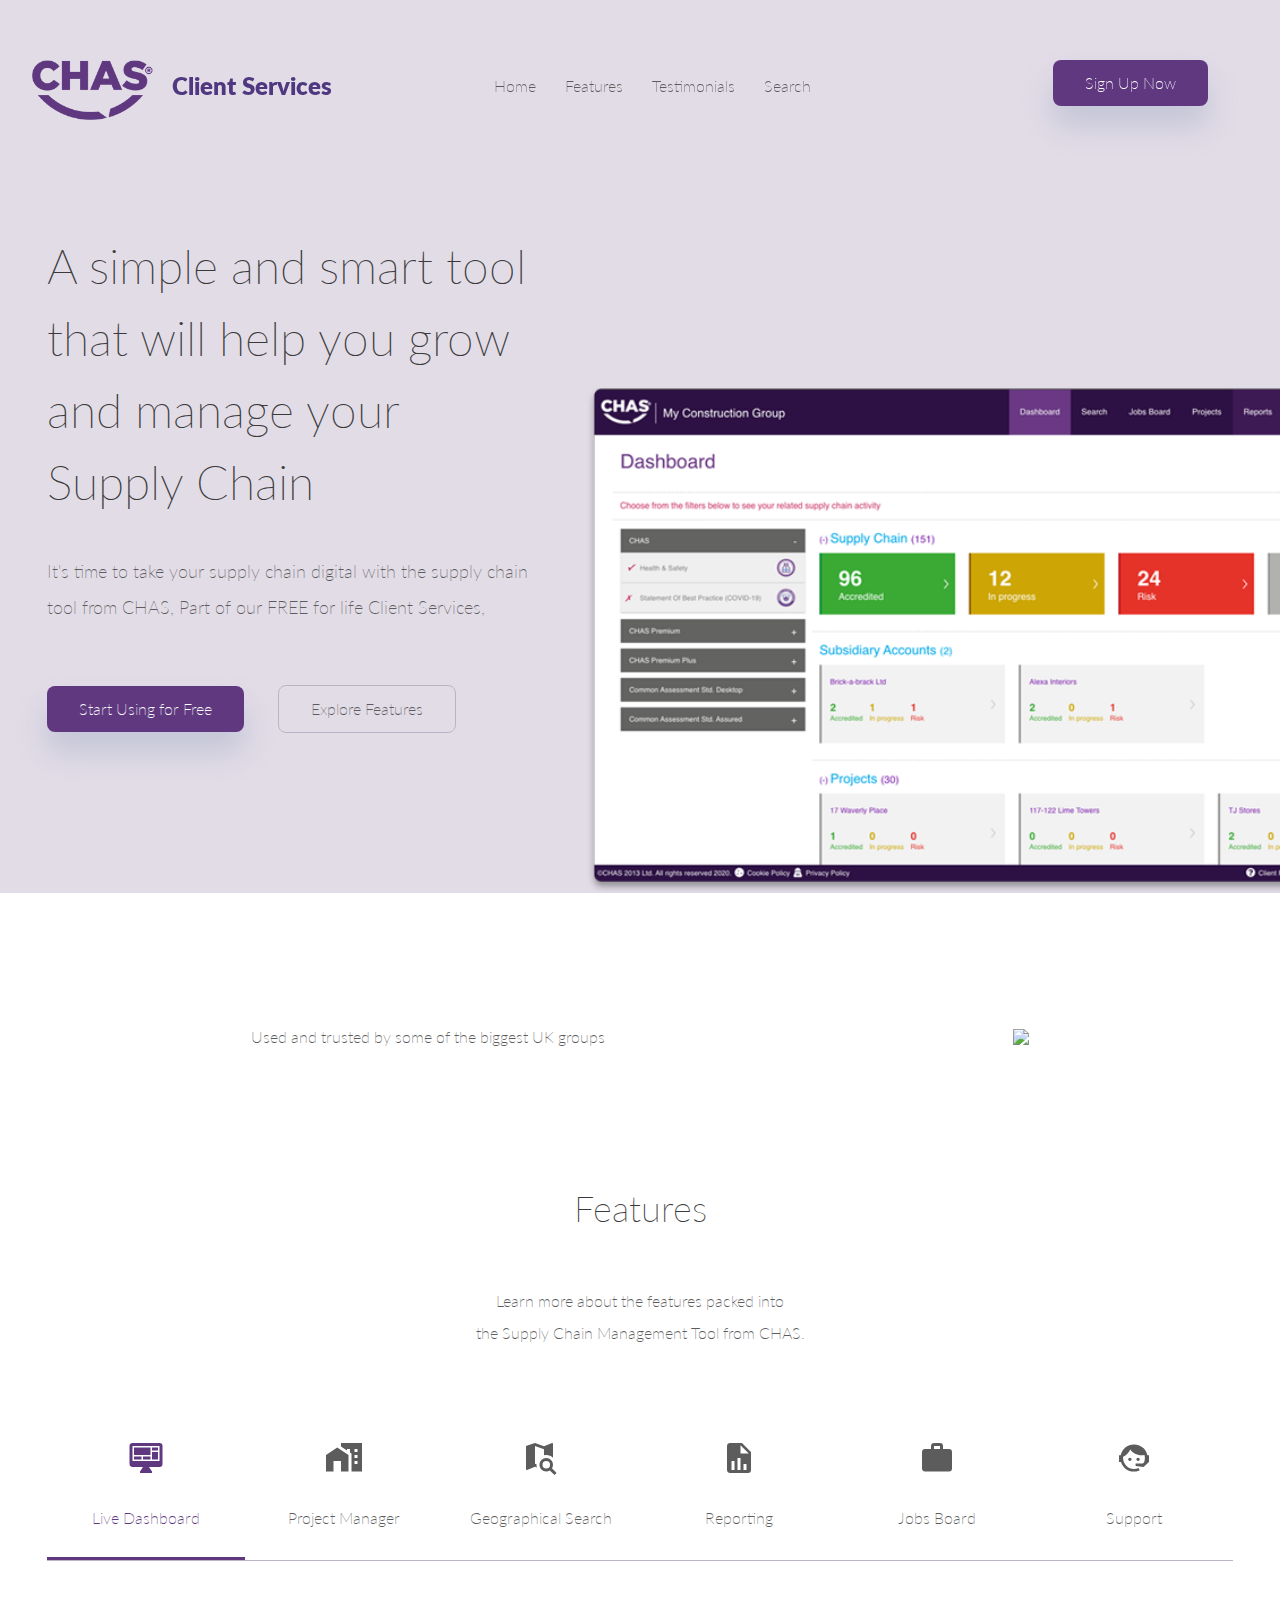
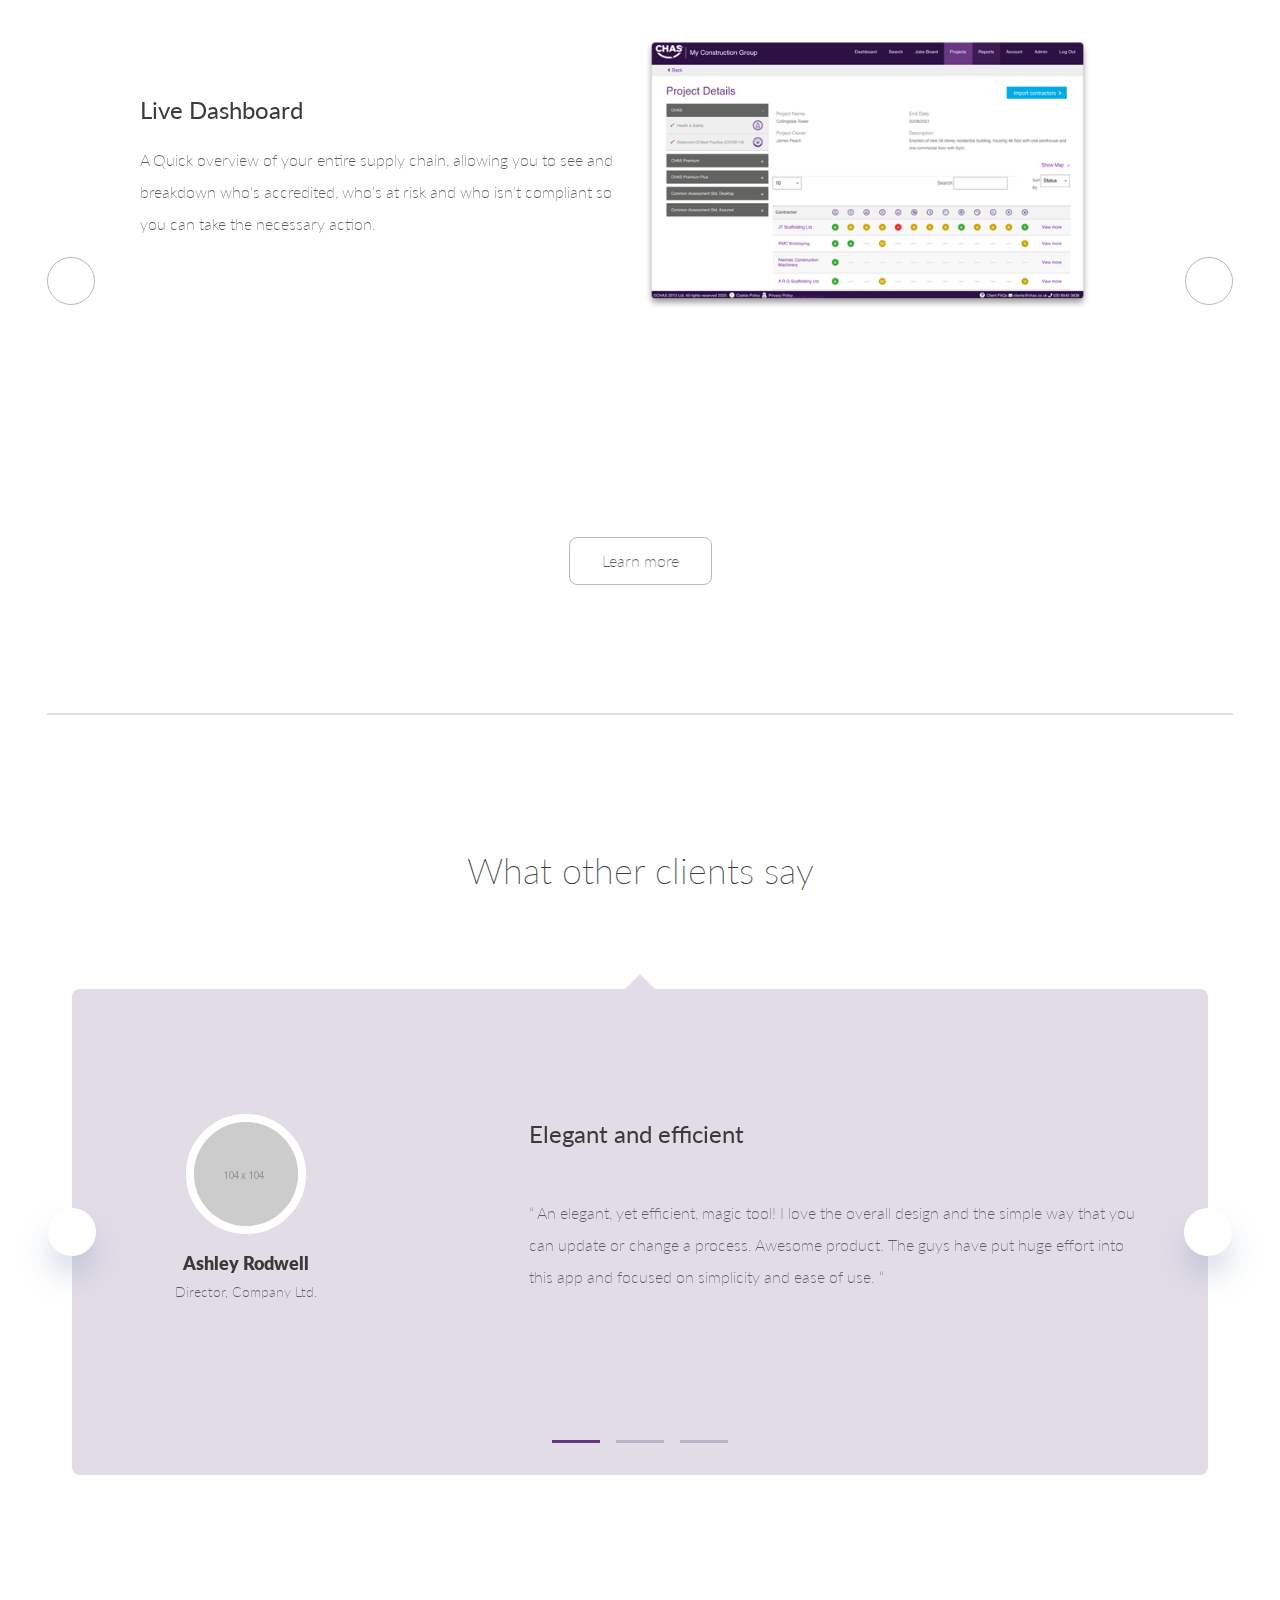
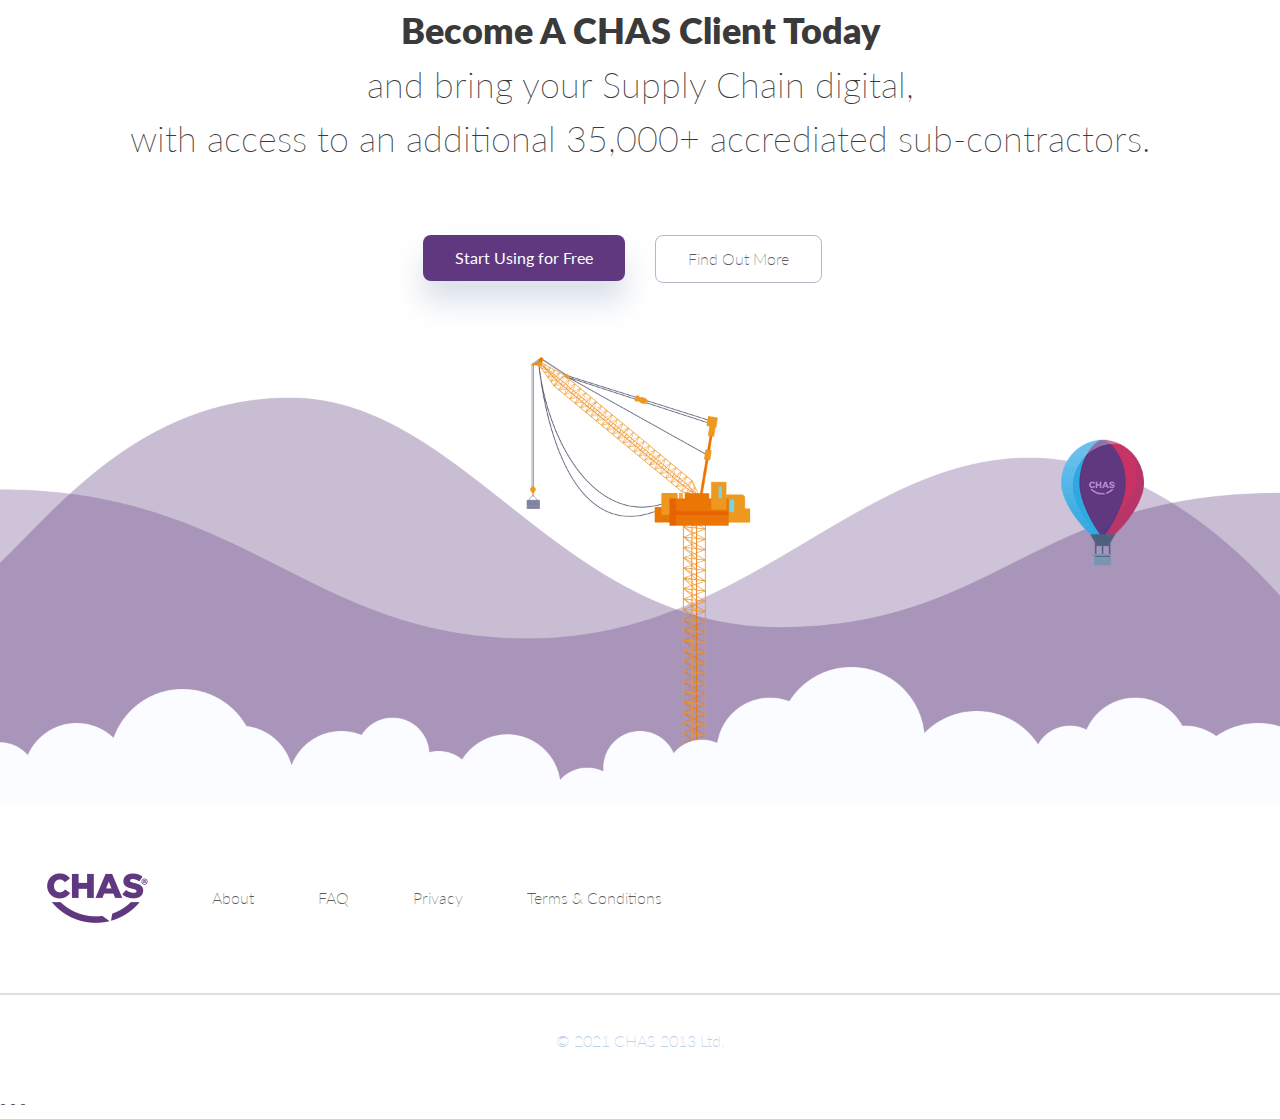
==== commit d936ec63: "Update index.html" ====
--- a/CHASCS/index.html
+++ b/CHASCS/index.html
@@ -4,11 +4,11 @@
   <meta charset="UTF-8">
   <meta name="viewport" content="width=device-width, initial-scale=1.0">
   <meta http-equiv="X-UA-Compatible" content="ie=edge">
-  <link rel="stylesheet" href="chas-clientservices.css" id="main_style">
+  <link rel="stylesheet" href="https://arodwell.github.io/CHASCS/chas-clientservices.css" id="main_style">
   <link rel="preconnect" href="https://fonts.gstatic.com">
 <link href="https://fonts.googleapis.com/css2?family=Lato:wght@300;400;900&display=swap" rel="stylesheet">
   <link href="https://cdn.materialdesignicons.com/2.0.46/css/materialdesignicons.min.css" rel="stylesheet">
-  <link rel="stylesheet" href="jquery-ui.min.css">
+  <link rel="stylesheet" href="https://arodwell.github.io/CHASCS/jquery-ui.min.css">
   <title>CHAS Client Services</title>
   <link rel="icon" href="https://www.chas.co.uk/wp-content/uploads/2019/12/favicon-96x96-1.png.pagespeed.ce.lgT02ki_Eb.png" sizes="32x32"/>
 <link rel="icon" href="https://www.chas.co.uk/wp-content/uploads/2019/12/favicon-96x96-1.png.pagespeed.ce.lgT02ki_Eb.png" sizes="192x192"/>
@@ -25,7 +25,7 @@
     <div class="row">
       <div class="menu__logo menu__item">
         <a href="index.html">
-			<img src="CHAS-logo.png" style="height:60px;"></img>
+			<img src="https://arodwell.github.io/CHASCS/CHAS-logo.png" style="height:60px;"></img>
           <p class="menu__logo-title" style="color:#503880;">Client Services</p>
         </a>
       </div>
@@ -39,6 +39,7 @@
             </li>
             <li><a href="#features" class="link link--gray">Features</a></li>
             <li><a href="#testimonials" class="link link--gray">Testimonials</a></li>
+			   <li><a href="search.html" class="link link--gray">Search</a></li>
           </ul>
         </nav>
       </div>
@@ -63,7 +64,7 @@
 <div class="mobile-menu d-none d-t-block">
   <div class="container">
     <div class="mobile-menu__logo">
-     <img src="CHAS-logo.png" style="height:40px;"></img>
+     <img src="https://arodwell.github.io/CHASCS/CHAS-logo.png" style="height:40px;"></img>
     </div>
     <button type="button" class="mobile-menu__close">
       <span><i class="mdi mdi-close" aria-hidden="true"></i></span>
@@ -73,6 +74,7 @@
 		  <li class="mobile-menu__li"><a href="#top" class="link link--dark-gray">Home</a></li>
         <li class="mobile-menu__li"><a href="#features" class="link link--dark-gray">Features</a></li>
         <li class="mobile-menu__li"><a href="#testimonials" class="link link--dark-gray">Testimonials</a></li>
+		<li class="mobile-menu__li"><a href="search.html" class="link link--gray">Search</a></li>
         <li class="mobile-menu__li"><a href="https://www.chas.co.uk/sign-up-as-a-chas-client/" class="site-btn site-btn--accent">Become A Client</a></li>
       
       </ul>
@@ -85,7 +87,7 @@
 <header class="header-home header-home--color" id="top">
   <div class="container">
     <div class="row header-home__webapp-img-wrap">
-      <img alt="" class="header-home__webapp-img" src="img_bg_webapp.png">
+      <img alt="" class="header-home__webapp-img" src="https://arodwell.github.io/CHASCS/img_bg_webapp.png">
       <div class="col-12">
         <h2 class="header-home__title">A simple and smart tool that will help you grow and manage your Supply Chain</h2>
         <p class="header-home__description header-home__description--webapp">It's time to take your supply chain digital with the supply chain tool from CHAS, Part of our FREE for life Client Services,</p>
@@ -177,7 +179,7 @@
               <p class="carousel__slide-description">A Quick overview of your entire supply chain, allowing you to see and breakdown who's accredited, who's at risk and who isn't compliant so you can take the necessary action.</p>
             </div>
             <div class="carousel__slide-img">
-              <img alt="" src="projects.png">
+              <img alt="" src="https://arodwell.github.io/CHASCS/projects.png">
             </div>
           </div>
           <div class="carousel__slide">
@@ -186,7 +188,7 @@
               <p class="carousel__slide-description">Create new projects and easily add, remove and view sub-contractors so you can easily identify who from your supply chain is working on what. </p>
             </div>
             <div class="carousel__slide-img">
-              <img alt="" src="projects.png">
+              <img alt="" src="https://arodwell.github.io/CHASCS/projects.png">
             </div>
           </div>
           <div class="carousel__slide">
@@ -195,7 +197,7 @@
               <p class="carousel__slide-description">Search by location, accreditation status, membership level, location and more and then view returned results on an easy to view map.</p>
             </div>
             <div class="carousel__slide-img">
-              <img alt="" src="search.png">
+              <img alt="" src="https://arodwell.github.io/CHASCS/search.png">
             </div>
           </div>
           <div class="carousel__slide">
@@ -204,7 +206,7 @@
               <p class="carousel__slide-description">Create reports with ease. Simply select the data you want to export and create an excel report, we'll then generate it and all you need to do is download it. </p>
             </div>
             <div class="carousel__slide-img">
-              <img alt="" src="projects.png">
+              <img alt="" src="https://arodwell.github.io/CHASCS/projects.png">
             </div>
           </div>
           <div class="carousel__slide">
@@ -213,7 +215,7 @@
               <p class="carousel__slide-description">Create Jobs and promote these to your entire supply chain, plus an additional 35,000+ accrediated sub-contractors, with full control over the locations, membership level and even industry type you'd like the job to be posted to. </p>
             </div>
             <div class="carousel__slide-img">
-              <img alt="" src="projects.png">
+              <img alt="" src="https://arodwell.github.io/CHASCS/projects.png">
             </div>
           </div>
           <div class="carousel__slide">
@@ -222,7 +224,7 @@
               <p class="carousel__slide-description">We don't use any AI-Based support bot's, whenever you need help, or something just isnt working quite as it should. You can speak to a member of our client services team by email or phone.</p>
             </div>
             <div class="carousel__slide-img">
-              <img alt="" src="support-line.png">
+              <img alt="" src="https://arodwell.github.io/CHASCS/support-line.png">
             </div>
           </div>
         </div>
@@ -254,7 +256,7 @@
           <div class="carousel__slide-wrap">
             <div class="carousel__slide">
               <div class="carousel__slide-avatar">
-                <img alt="" class="carousel__slide-avatar-img" src="img_believe_avatar.png">
+                <img alt="" class="carousel__slide-avatar-img" src="https://arodwell.github.io/CHASCS/img_believe_avatar.png">
                 <p class="carousel__slide-avatar-name">Ashley Rodwell</p>
                 <p class="carousel__slide-avatar-work">Director, Company Ltd.</p>
               </div>
@@ -269,7 +271,7 @@
           <div class="carousel__slide-wrap">
             <div class="carousel__slide">
               <div class="carousel__slide-avatar">
-                <img alt="" class="carousel__slide-avatar-img" src="img_believe_avatar.png">
+                <img alt="" class="carousel__slide-avatar-img" src="https://arodwell.github.io/CHASCS/img_believe_avatar.png">
                 <p class="carousel__slide-avatar-name">Jack Brewster</p>
                 <p class="carousel__slide-avatar-work">Director, Company Ltd.</p>
               </div>
@@ -284,7 +286,7 @@
           <div class="carousel__slide-wrap">
             <div class="carousel__slide">
               <div class="carousel__slide-avatar">
-                <img alt="" class="carousel__slide-avatar-img" src="img_believe_avatar.png">
+                <img alt="" class="carousel__slide-avatar-img" src="https://arodwell.github.io/CHASCS/img_believe_avatar.png">
                 <p class="carousel__slide-avatar-name">David Lamb</p>
                 <p class="carousel__slide-avatar-work">Director, Company Ltd.</p>
               </div>
@@ -323,7 +325,7 @@
       </div>
     </div>
   </div>
-  <img alt="" class="section__img" src="img_backgroud_footer.png">
+  <img alt="" class="section__img" src="https://arodwell.github.io/CHASCS/img_backgroud_footer.png">
 </section>
 <!--Download-->
 
@@ -373,16 +375,14 @@
 </div>
 <!--Footer-->
 
-<script src="jquery-2.2.4.min.js"></script> -
-<script src="jquery.waypoints.js"></script> -
-<script src="menu.js"></script> - 
-<script src="mobile-menu.js"></script>
-<script src="jquery-ui.min.js"></script>
-<script src="pricing.js"></script>
-<script src="slick.min.js"></script>
-<script src="dragscrollable.min.js"></script>
-<script src="device.js"></script>
-<script src="carousel.js"></script>
-<script src="style-switcher.js"></script>
+<script src="https://arodwell.github.io/CHASCS/jquery-2.2.4.min.js"></script> -
+<script src="https://arodwell.github.io/CHASCS/jquery.waypoints.js"></script> -
+<script src="https://arodwell.github.io/CHASCS/menu.js"></script> - 
+<script src="https://arodwell.github.io/CHASCS/mobile-menu.js"></script>
+<script src="https://arodwell.github.io/CHASCS/jquery-ui.min.js"></script>
+<script src="https://arodwell.github.io/CHASCS/slick.min.js"></script>
+<script src="https://arodwell.github.io/CHASCS/dragscrollable.min.js"></script>
+<script src="https://arodwell.github.io/CHASCS/device.js"></script>
+<script src="https://arodwell.github.io/CHASCS/carousel.js"></script>
 </body>
 </html>